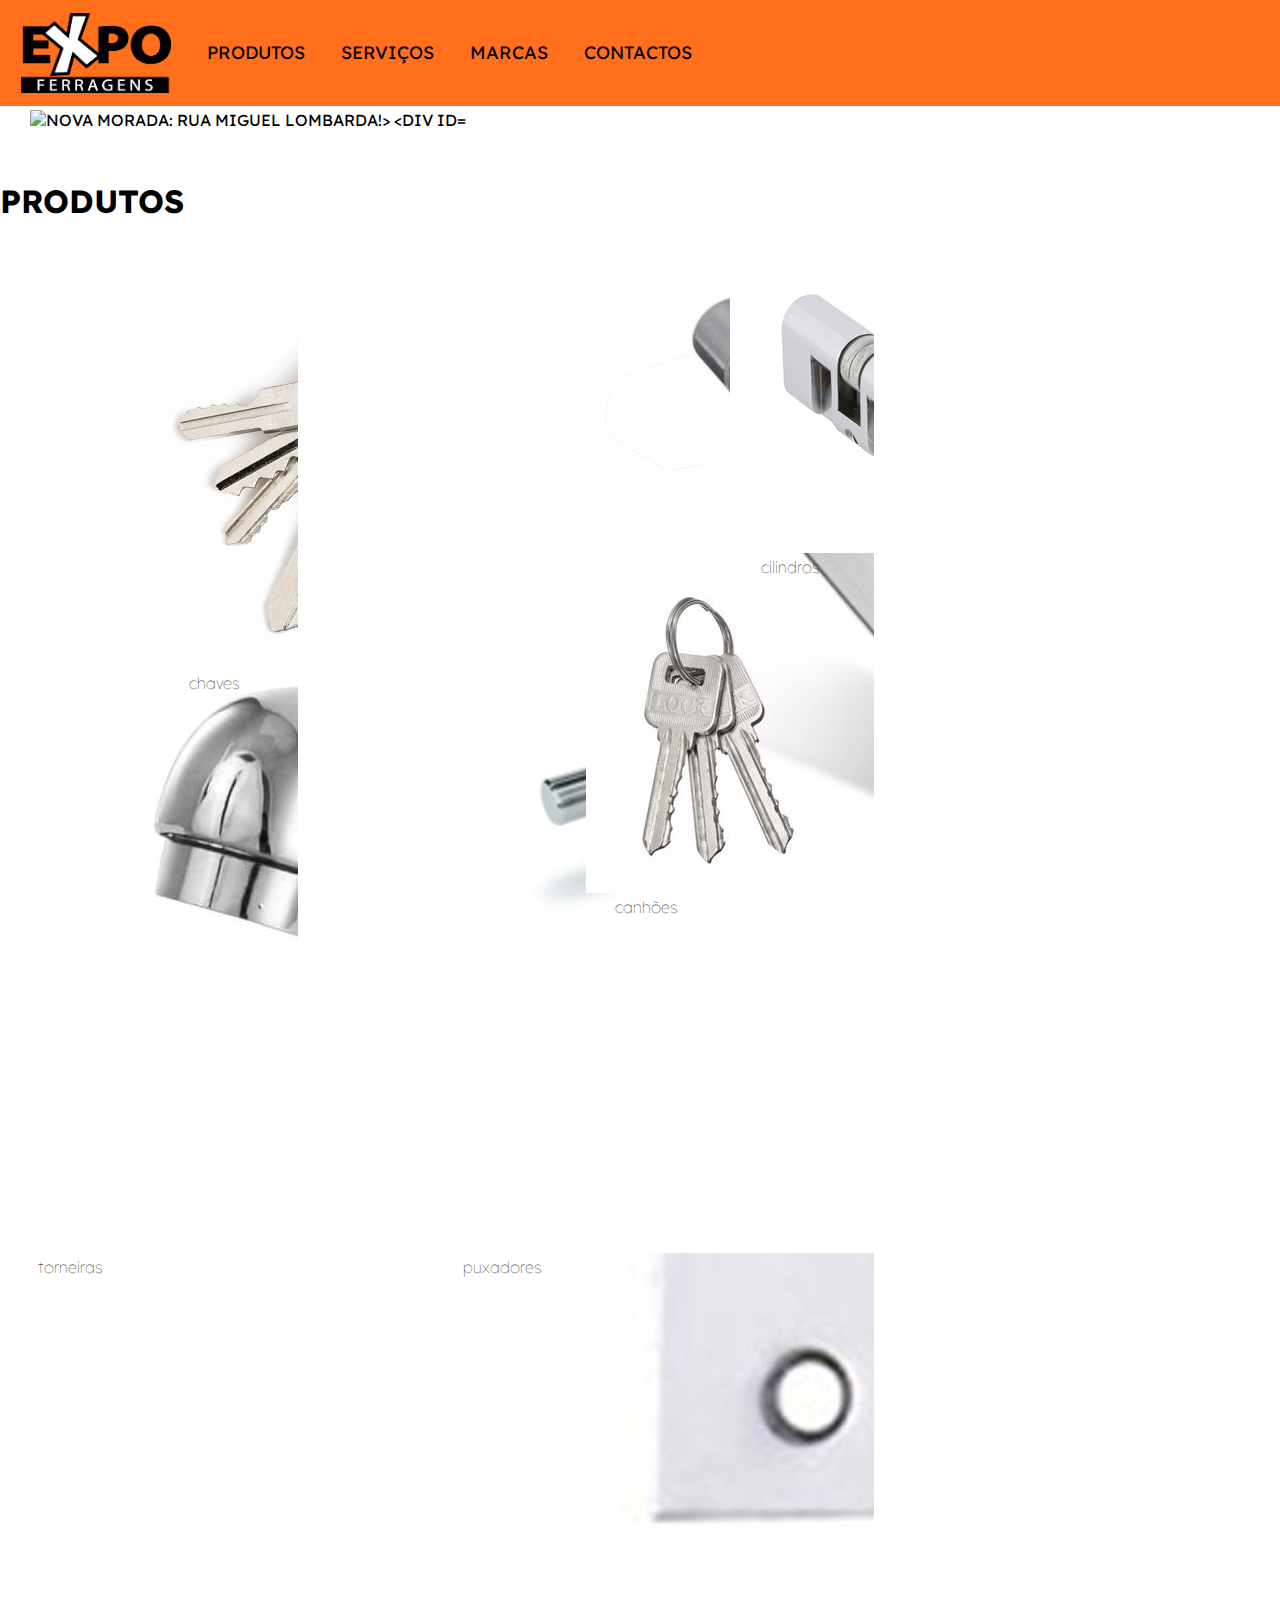
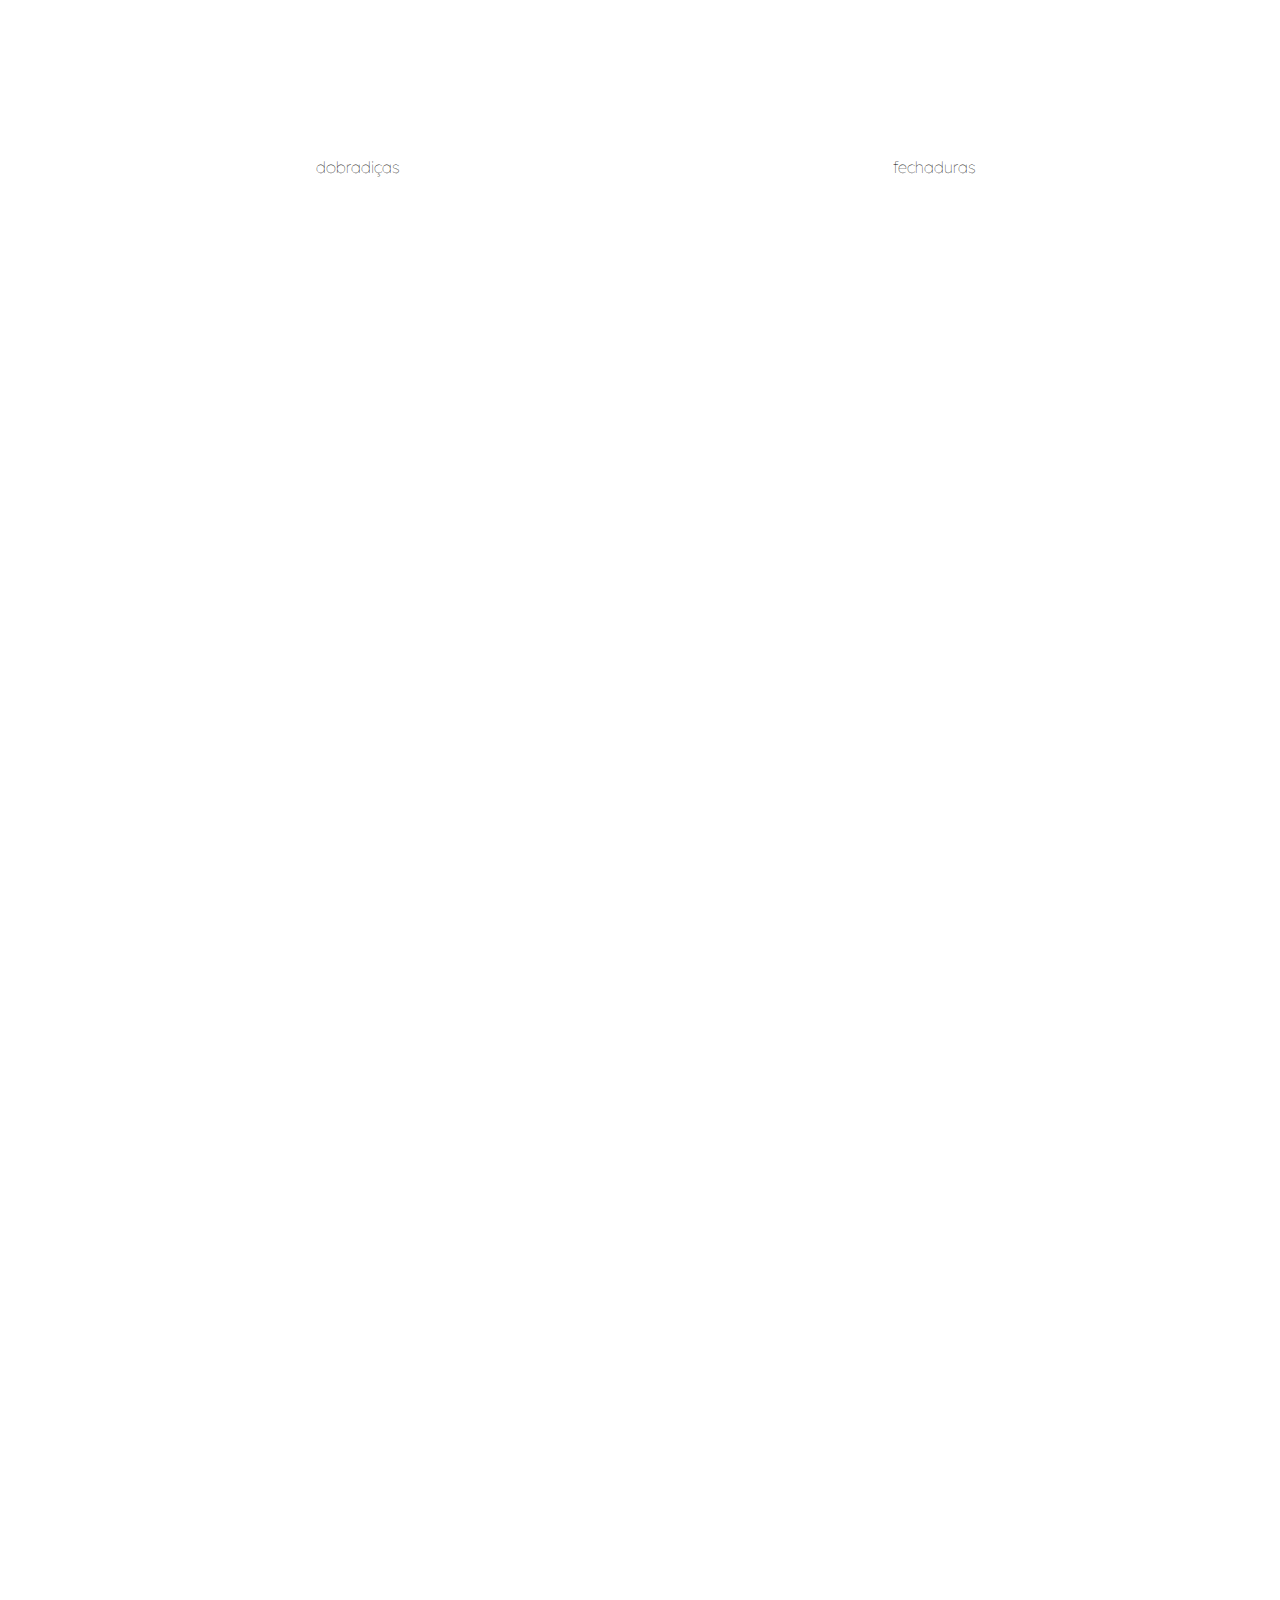
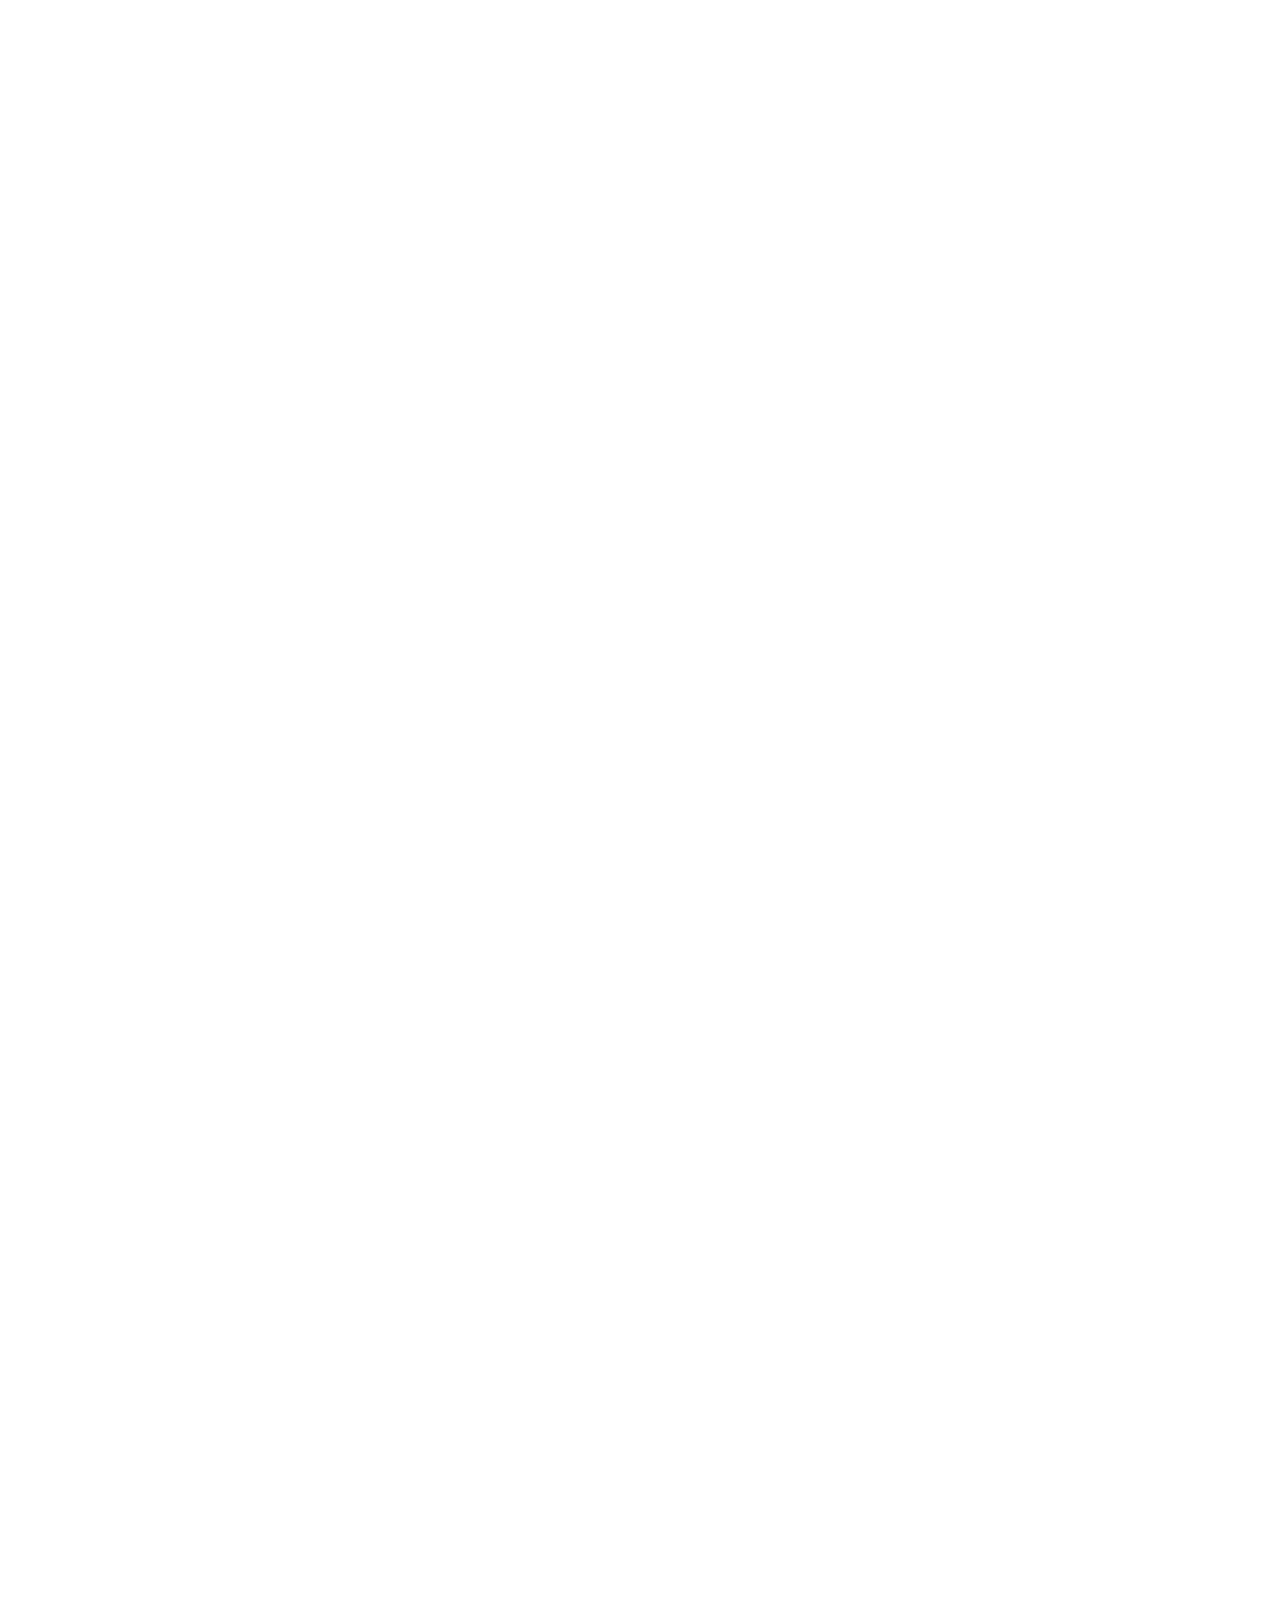
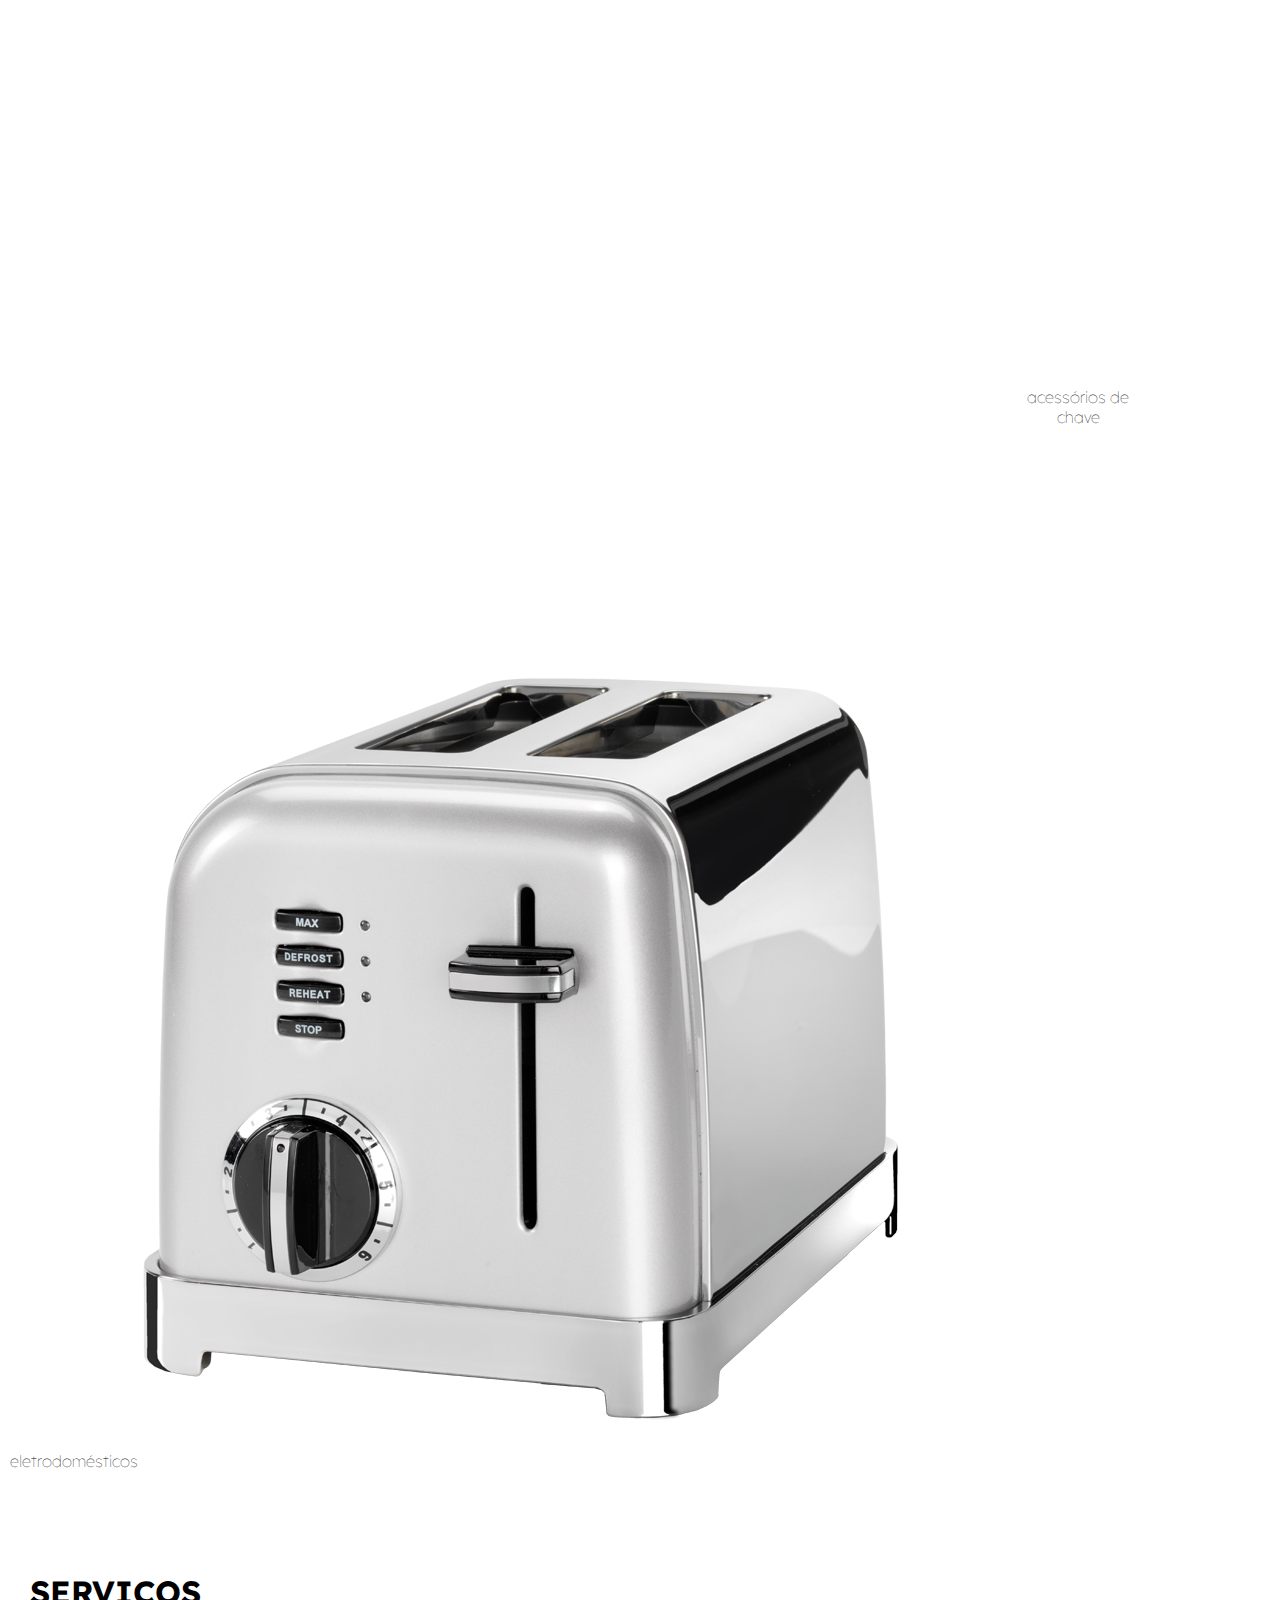
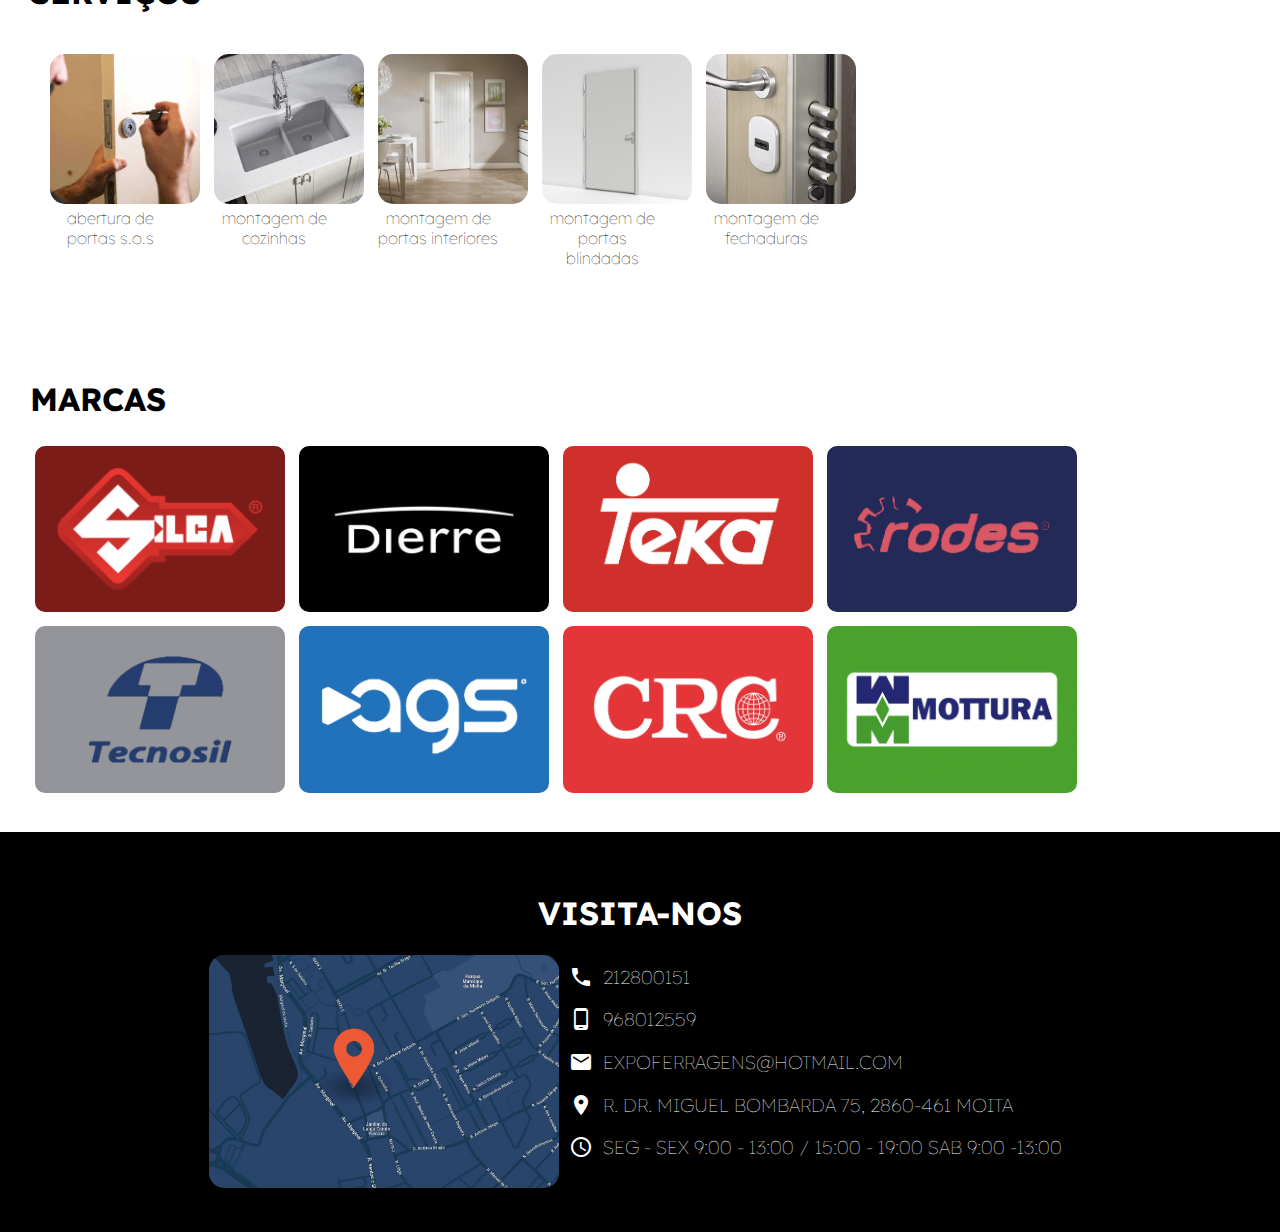
==== index.html @ 5c34d822 "Update index.html" ====
<!DOCTYPE html>
<html>

    <head>
        <link rel="stylesheet" href="https://fonts.googleapis.com/icon?family=Material+Icons">
        <link rel="stylesheet" href="https://fonts.googleapis.com/icon?family=Lexend+Deca">
        <link rel="stylesheet" href="style.css">
	<link rel="icon" type="image/x-icon" href="favicon.png">
        <title> EXPOFERRAGENS - Loja de Ferragens na Moita </title>
        <meta charset="UTF-8">
        <meta name="description" content="Somos uma loja de ferragens na moita que oferece todo o tipo de serviços como abertura de portas, montagem de cozinhas, montagem de portas interiores, montagem de portas blindadas, montagem de fechaduras. Temos ainda diversos produtos como torneiras, chaves, dobradiças, canhões, cilindros...  ">
        <meta name="keywords" content="chaves, torneiras, fechaduras, abetura de portas, montagem cozinhas">
        <script type="application/ld+json">
            {
              "@context": "https://schema.org",
              "@type": "LocalBusiness",
              "name": "ExpoFerragens - Loja de Ferragens",
              "address": {
                "@type": "PostalAddress",
                "streetAddress": "R. Dr. Miguel Bombarda 75, 2860-461 Moita",
                "addressLocality": "Lisboa",
                "addressCountry": "Portugal"
              },

              "geo": {
                "@type": "GeoCoordinates",
                "latitude": 38.65051,
                "longitude": -8.99222
              },
              "url": "https://expoferragens.pt",
              "telephone": "+351968012559",
              "openingHoursSpecification": [
                {
                  "@type": "OpeningHoursSpecification",
                  "dayOfWeek": [
                    "Monday",
                    "Tuesday",
                    "Wednsday",
                    "Thursday",
                    "Friday"
                  ],
                  "opens": "9:00",
                  "closes": "19:00"
                },

                {
                  "@type": "OpeningHoursSpecification",
                  "dayOfWeek": "Saturday",
                  "opens": "09:00",
                  "closes": "13:00"
                },
            }
        </script>
    </head>

    <div class="navbar">
        <img src="logo.png" alt="expoferragens">
            <a href="#produtos">Produtos</a>
            <a href="#servicos">Serviços</a>
            <a href="#marcas">Marcas</a>
            <a href="#footer">Contactos</a>
    </div>


 <body>
	<img src=newlocation.jpg" alt="nova morada: Rua Miguel Lombarda!>
	 
    <div id="produtos" class = "container-p">
        <h1> Produtos </h1>
        <div class="item">
        <img src="torneira.jpg" alt="torneiras">
        <span class="caption">Torneiras</span>
        </div>
        
        <div class="item">
        <img src="chaves.jpg" alt="chaves">
        <span class="caption">Chaves</span>
        </div>

        <div class="item">
        <img src="dobradica.jpg" alt="dobradiça">
        <span class="caption">Dobradiças</span>
        </div>

        <div class="item">
        <img src="puxador.png" alt="puxador">
        <span class="caption">Puxadores</span>
        </div>

        <div class="item">
        <img src="canhoes.jpg" alt="canhoes">
        <span class="caption">Canhões</span>
        </div>

        <div class="item">
        <img src="cilindros.jpg" alt="cilindros">
        <span class="caption">Cilindros</span>
        </div>

        <div class="item">
        <img src="fechadura.jpg" alt="fechadura">
        <span class="caption">Fechaduras</span>
        </div>

        <div class="item">
        <img src="acess.jpg" alt="acessorios">
        <span class="caption">Acessórios de chave</span>
        </div>

        <div class="item">
        <img src="eletro.jpg" alt="eletrodomesticos">
        <span class="caption">Eletrodomésticos </span>
        </div>
        
    </div>
    
    <div id="servicos" class = "container-s">
        <h1> Serviços </h1>
        
        <div class="item">
        <img src="portas.jpg" alt="portas">
        <span class="caption">Abertura de portas S.O.S</span>
        </div>   
        
        <div class="item">
        <img src="cozinhas.jpg" alt="cozinhas">
        <span class="caption">Montagem de Cozinhas</span>
        </div>    

        <div class="item">
        <img src="int.png" alt="interiores">
        <span class="caption">Montagem de Portas Interiores</span>
        </div>

        <div class="item">
            <img src="blind.png" alt="blindadas">
            <span class="caption">Montagem de Portas Blindadas</span>
        </div>
        
        <div class="item">
            <img src="fechaduras.jpg" alt="fechaduras">
            <span class="caption">Montagem de Fechaduras</span>
            </div>
    </div>

    <div id="marcas" class = "container-m">
        <h1> Marcas </h1>
        <img src="silca.jpg" alt="silca">
        <img src="dierre.jpg" alt="dierre">
        <img src="teka.jpg" alt="teka">
        <img src="rodes.jpg" alt="rodes">      
        <img src="tecnosil.jpg" alt="tecnosil">      
        <img src="ags.jpg" alt="ags">
        <img src="crc.jpg" alt="crc">
        <img src="mottura.jpg" alt="mottura">
    </div>

    <div id="footer" class="footer" >
        <div class="title">
            <h1> Visita-nos</h1>
        </div>
         <div class="info">
            
            <div class="mapa"> 
                
            <a href="https://www.google.com/maps/place/R.+Dr.+Miguel+Bombarda+75,+2860-461+Moita/@38.65055,-9.0009624,15z/data=!3m1!4b1!4m5!3m4!1s0xd19380d159ca9e3:0x2329a85b4d6bf8f6!8m2!3d38.6505503!4d-8.9922076">
            <img src="map.jpg" alt="Ver no Google Maps">
            </a>
            </div>
            
            <div class="contactos">
               <div class="icon"> 
               		<i class="material-icons"> phone</i> 
               		<h3>212800151</h3>
               </div>

				<div class="icon">
					<i class="material-icons"> phone_android</i>
					<h3> 968012559</h3>
				</div>

               <div class="icon">
                    <i class="material-icons"> email</i>
                    <h3> expoferragens@hotmail.com </h3>
               </div>
               
               
               <div class="icon">     
					<i class="material-icons"> location_on</i>
					<h3> R. Dr. Miguel Bombarda 75, 2860-461 Moita </h3>
               </div>
                
               <div class="icon">
                  <i class="material-icons"> access_time</i>
                  <h3> Seg - Sex 9:00 - 13:00 / 15:00 - 19:00 Sab 9:00 -13:00 </h3>
               </div>
           
            </div>
        </div>
       
    </div>
</body>

</html>
---- style.css ----
body {
    text-transform: uppercase;
    background-color: white;
    margin: 0px;
    font-family: lexend deca, sans-serif;
}


/* Nav */
.navbar {
   text-transform: uppercase;
    overflow: hidden;
    background-color: #FF6F1C;
    position: fixed;
    top: 0;
    width: 100%;
    padding: 3px;
    text-align: center;
    display: flex;
    align-items: center;
  }
  
  .navbar a {
    float: left;
    display: block;
    color: black;
    text-align: right;
    padding: 20px 18px;
    text-decoration: none;
    font-size: 18px;
  }
  
  .navbar a:hover {
    color: white;
  }

  .navbar img {
    float: left;
    display: block;
    padding: 10px 18px;
    width: 150px;
    height: auto;
  }

  /*content */

  .item {
    text-transform: lowercase;
    font-weight: lighter;
    vertical-align: top;
    display: inline-block;
    text-align: center;
    width: 120px;
    padding: 10px;
    justify-content: center;
  }

  .caption {
    display: block;
    justify-content: center;
  }
  
  /*produto*/
  .container-p {
    padding: 30px;
    margin-top: 60px;
    padding-top: 50px;
    justify-content: center;
  }

  .container-p img {
    width: 100px;
    height: 100px;
  }


  /*servico*/
  .container-s .item {
    display: inline-block;
    text-align: center;
    width: 120px;
    padding: 20px;

  }

  .container-s  {
    padding: 30px;
    margin-top: 60px;
    padding-top: 10px;
    justify-content: center;
  }

  .container-s img {
    width: 150px;
    height: auto;
    border-radius: 15px;
  }

  /*marca*/

  .container-m .item {
    display: inline-block;
    text-align: center;
    width: 120px;
    padding: 20px;

  }

  .container-m  {
    padding: 30px;
    margin-top: 30px;
    padding-top: 10px;
  }

  .container-m img {
    padding: 5px 5px;
    width: 250px;
    height: auto;
    border-radius: 15px;
  }



  /*footer */
  .footer { 
    text-transform: uppercase;
    padding:40px 15px ;
    background-color: black;
    color: white;
    display: flex;
    justify-content: center;
    flex-direction: column;

  }

  .title {
    display: flex;
    justify-content: center;
  }
  
  .footer h3 {
    font-weight:lighter;
    margin-top: 0px;
  }

  .footer .info {
    display: flex;
    flex-direction: row;
    justify-content: center;
  }

  .footer img {
   width: 350px;
   height: auto;
   border-radius: 15px;
  }

  .material-icons {
    vertical-align: middle;
    position: relative;
    margin-right: 10px;
    display: flex;
    flex-direction: row;
  }

  .contactos {
    padding: 10px 10px;
    justify-content: flex-start;
    align-items: flex-start;
    display: flex;
    flex-direction: column;
  }
  .contactos .icon {
    justify-content: flex-start;
    align-items: flex-start;
    display: flex;
    flex-direction: row;
  }

/* Responsive */

@media (max-width: 715px) {

    .body {
      display: flex;
      justify-content: center;

    }
    .navbar a {
      opacity: 0;
    }

    .navbar img {
      justify-content: center;
    }

    .footer .info  {
      flex-direction: column;
      justify-content: center;
      display: flex;
      padding: 10px 10px;
    
    }

    .footer {
      flex-direction: column;
      justify-content: center;
      align-content: center;
    }

    

}
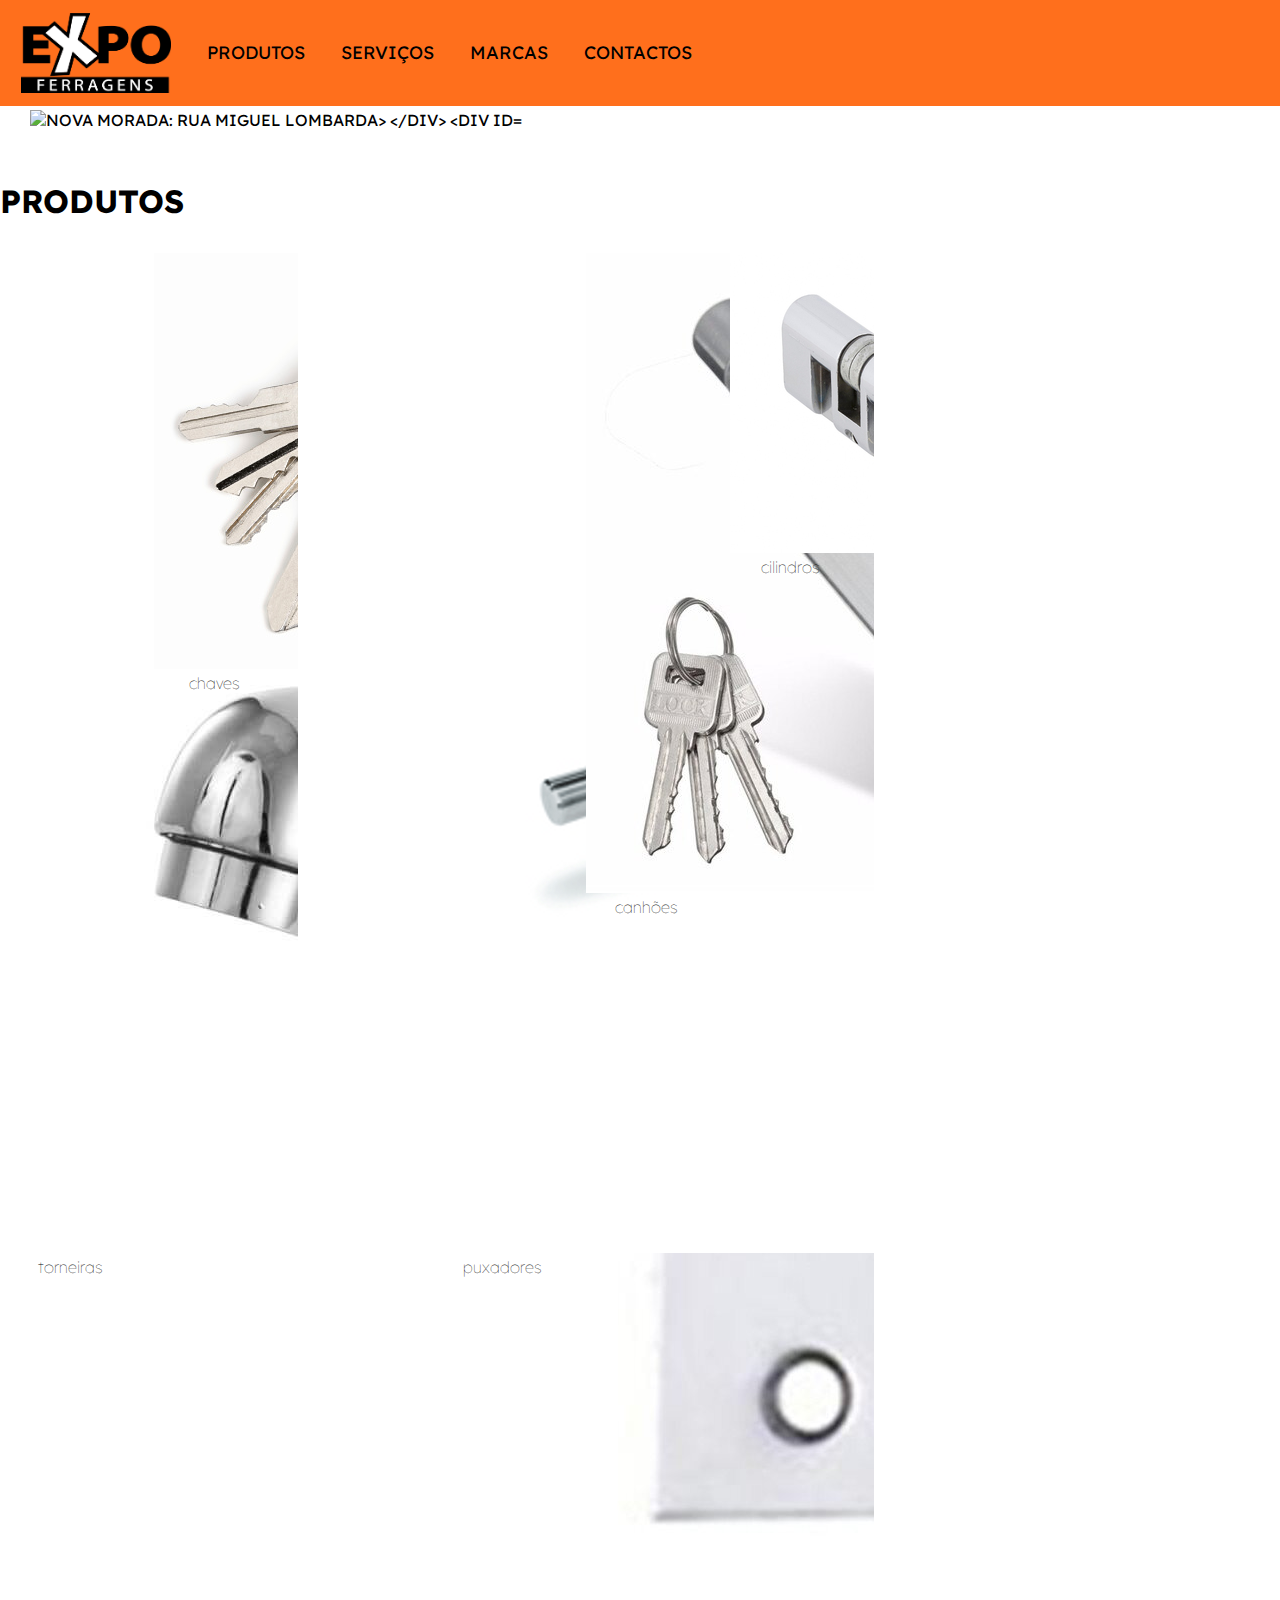
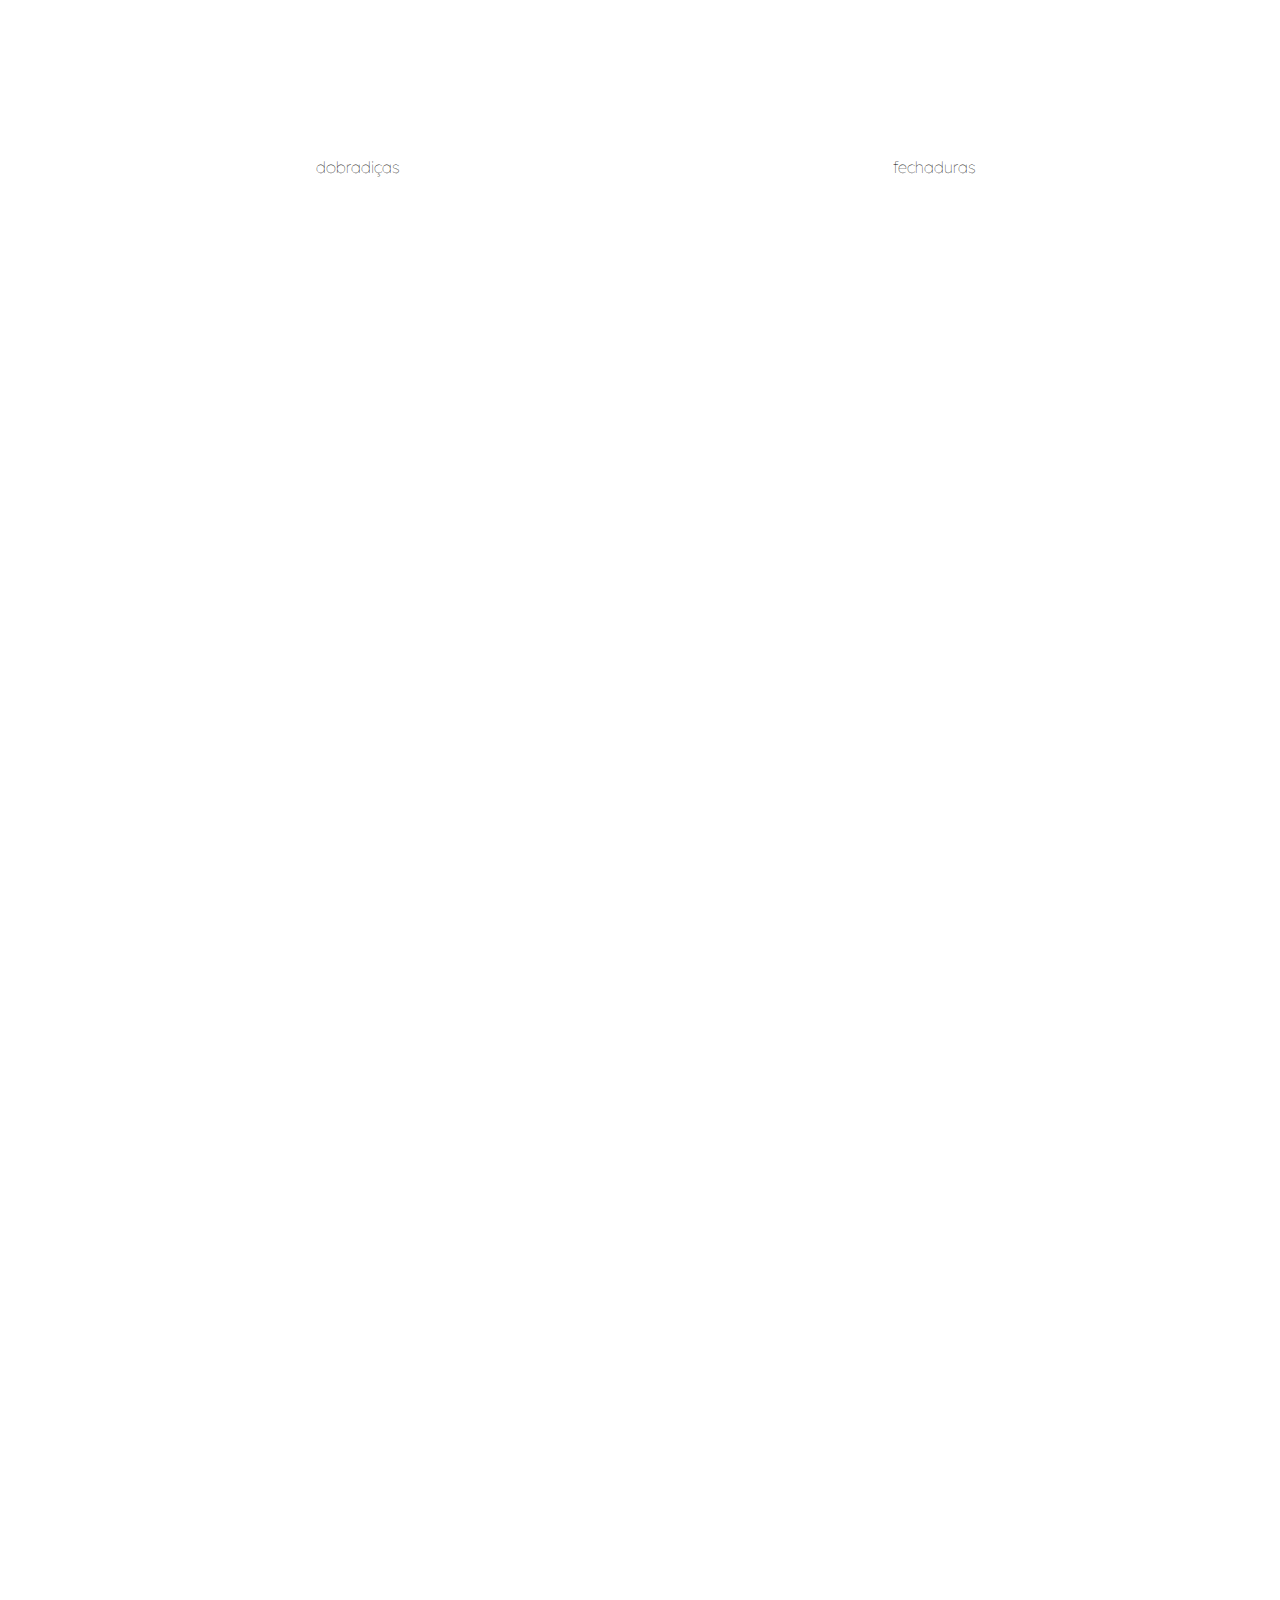
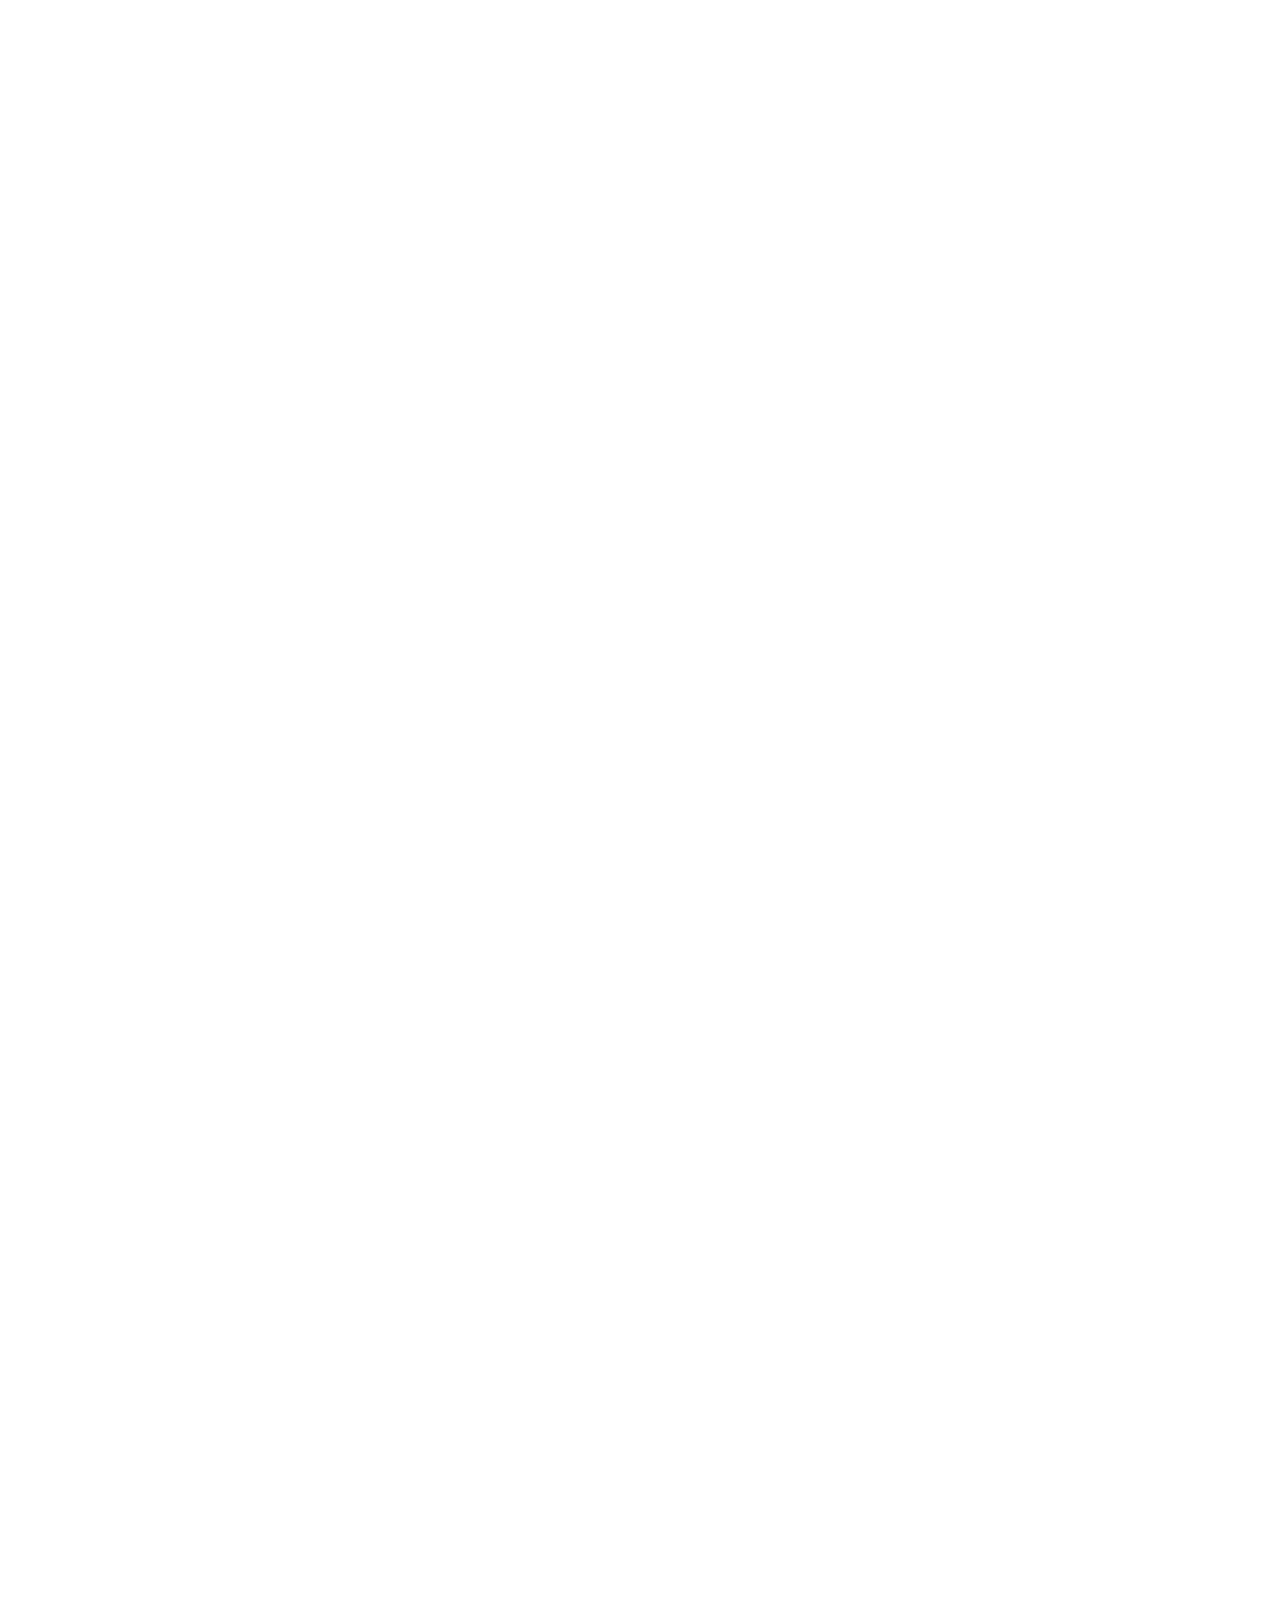
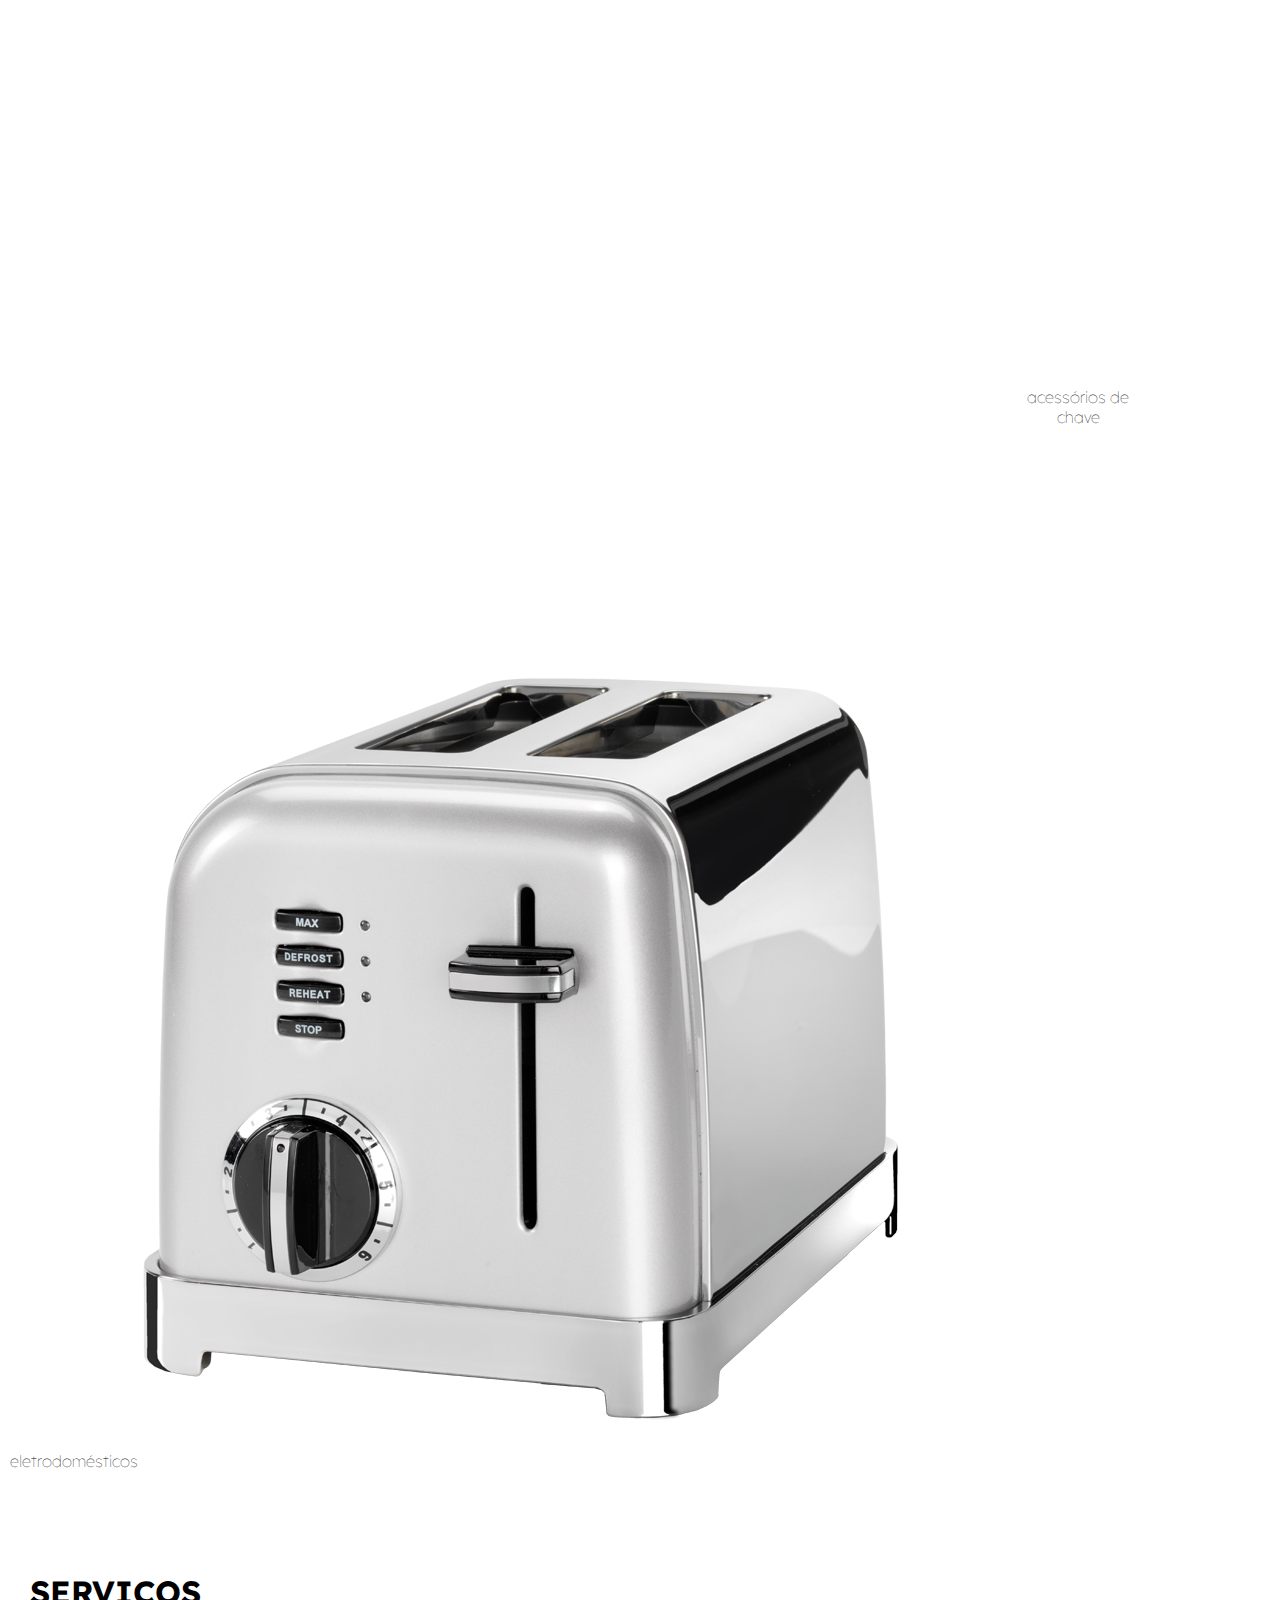
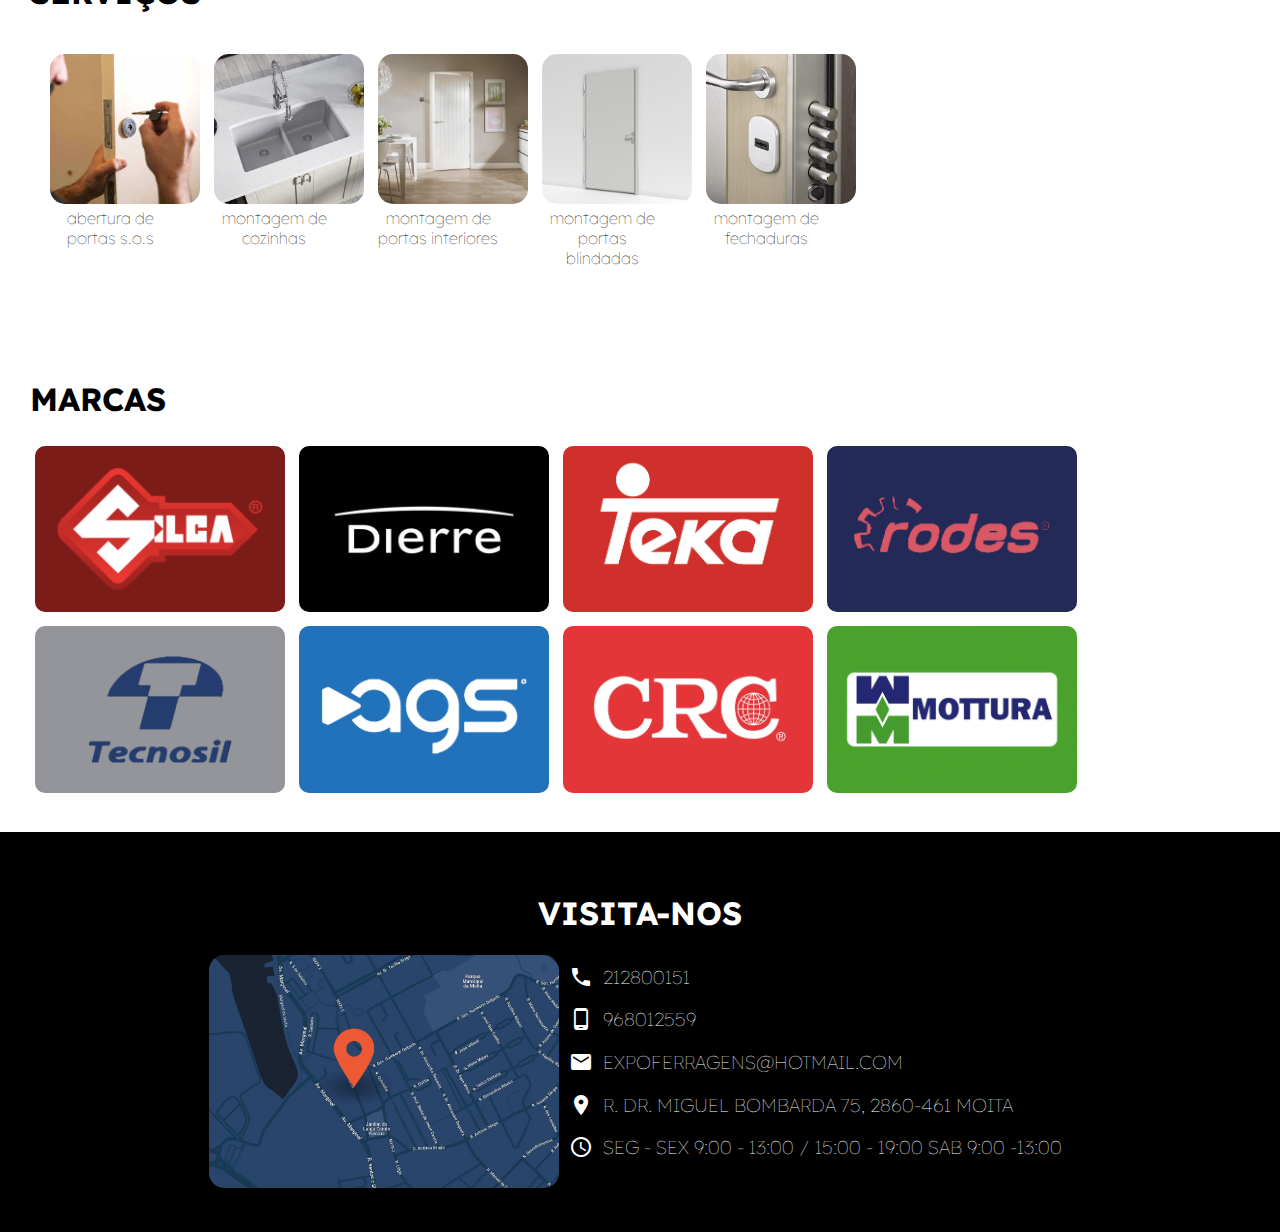
==== commit bc1eeac9: "Update index.html" ====
--- a/index.html
+++ b/index.html
@@ -63,7 +63,9 @@
 
 
  <body>
-	<img src=newlocation.jpg" alt="nova morada: Rua Miguel Lombarda!>
+    <div id="news" class="news">
+	<img src=newlocation.jpg" alt="nova morada: Rua Miguel Lombarda>
+    </div>
 	 
     <div id="produtos" class = "container-p">
         <h1> Produtos </h1>
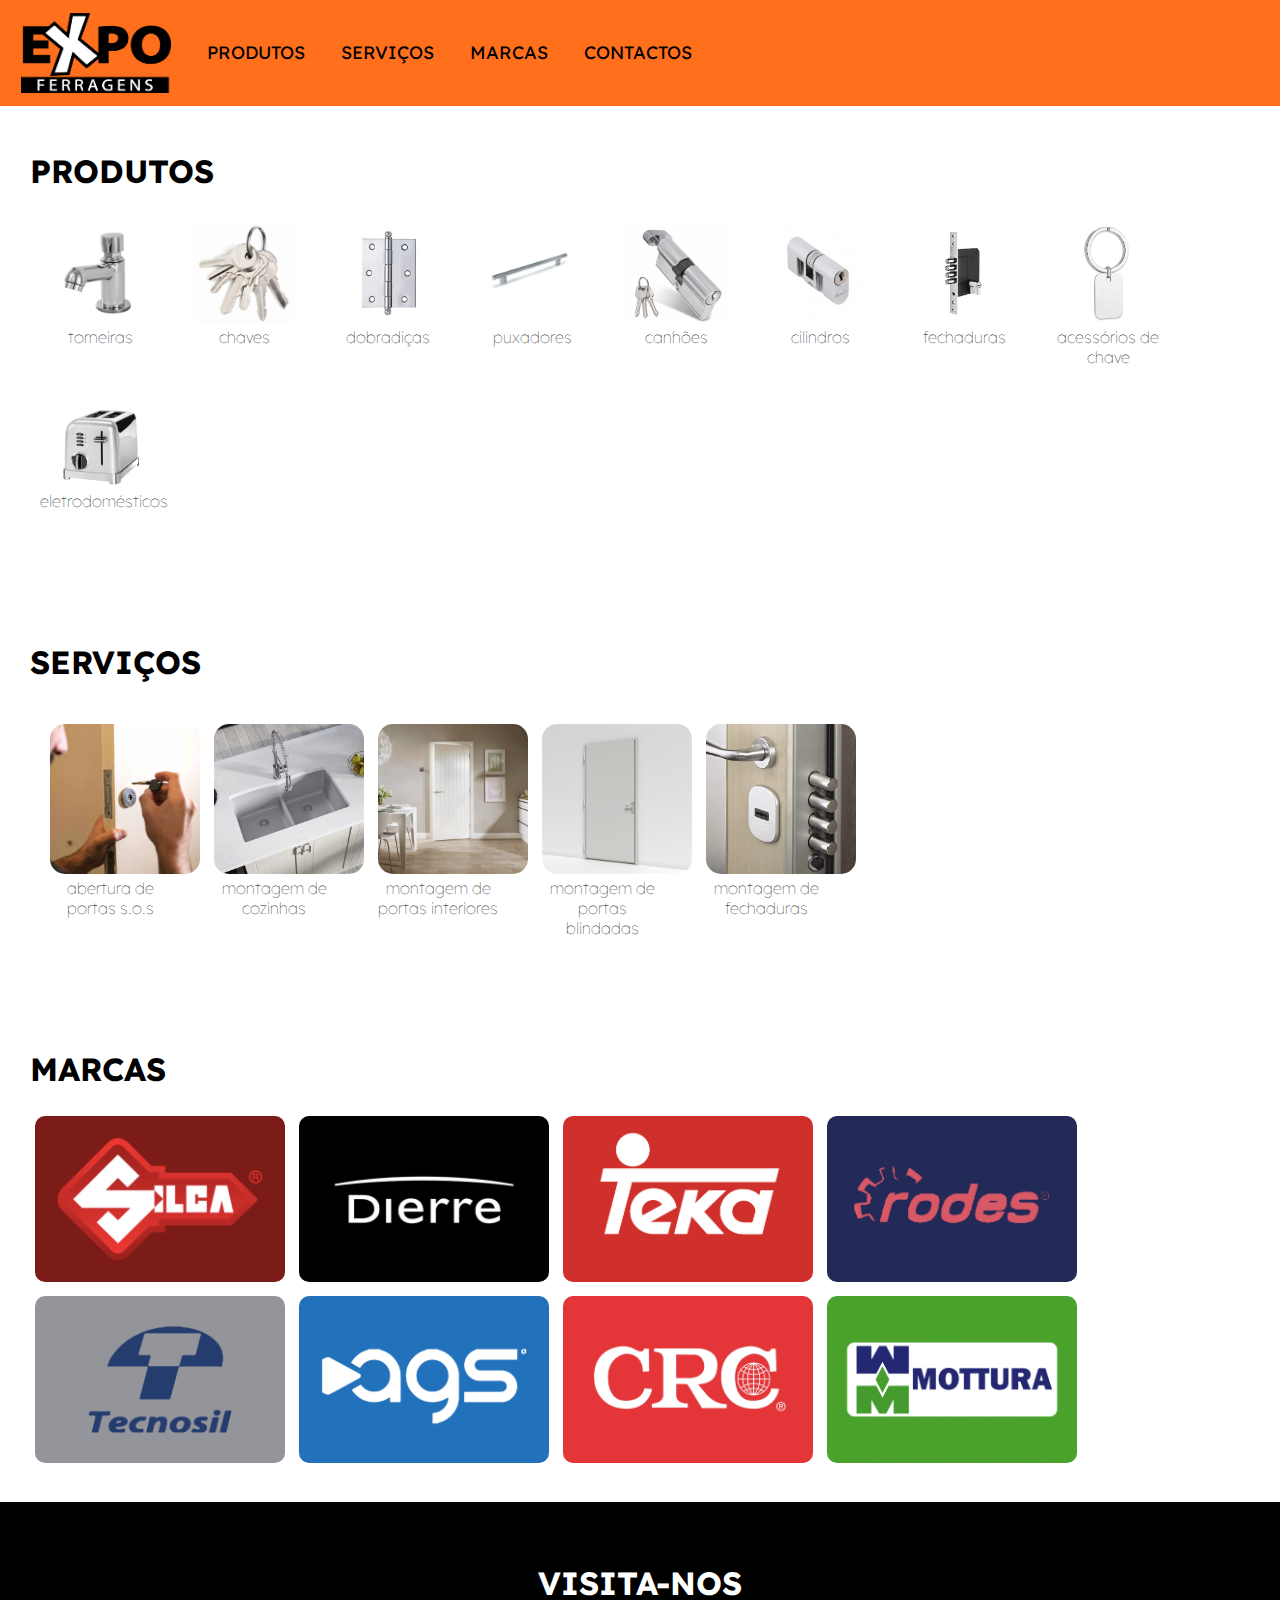
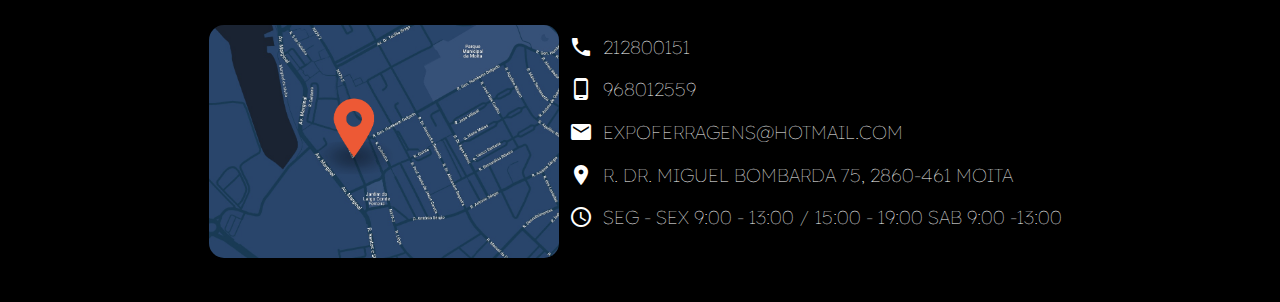
==== commit 2d0885b8: "Update index.html" ====
--- a/index.html
+++ b/index.html
@@ -64,7 +64,7 @@
 
  <body>
     <div id="news" class="news">
-	<img src=newlocation.jpg" alt="nova morada: Rua Miguel Lombarda>
+	<img src=newlocation.jpg" alt="nova morada: Rua Miguel Lombarda">
     </div>
 	 
     <div id="produtos" class = "container-p">
--- a/style.css
+++ b/style.css
@@ -44,6 +44,9 @@
 
   /*content */
 
+  .news {
+      justify-content: cente
+  }
   .item {
     text-transform: lowercase;
     font-weight: lighter;
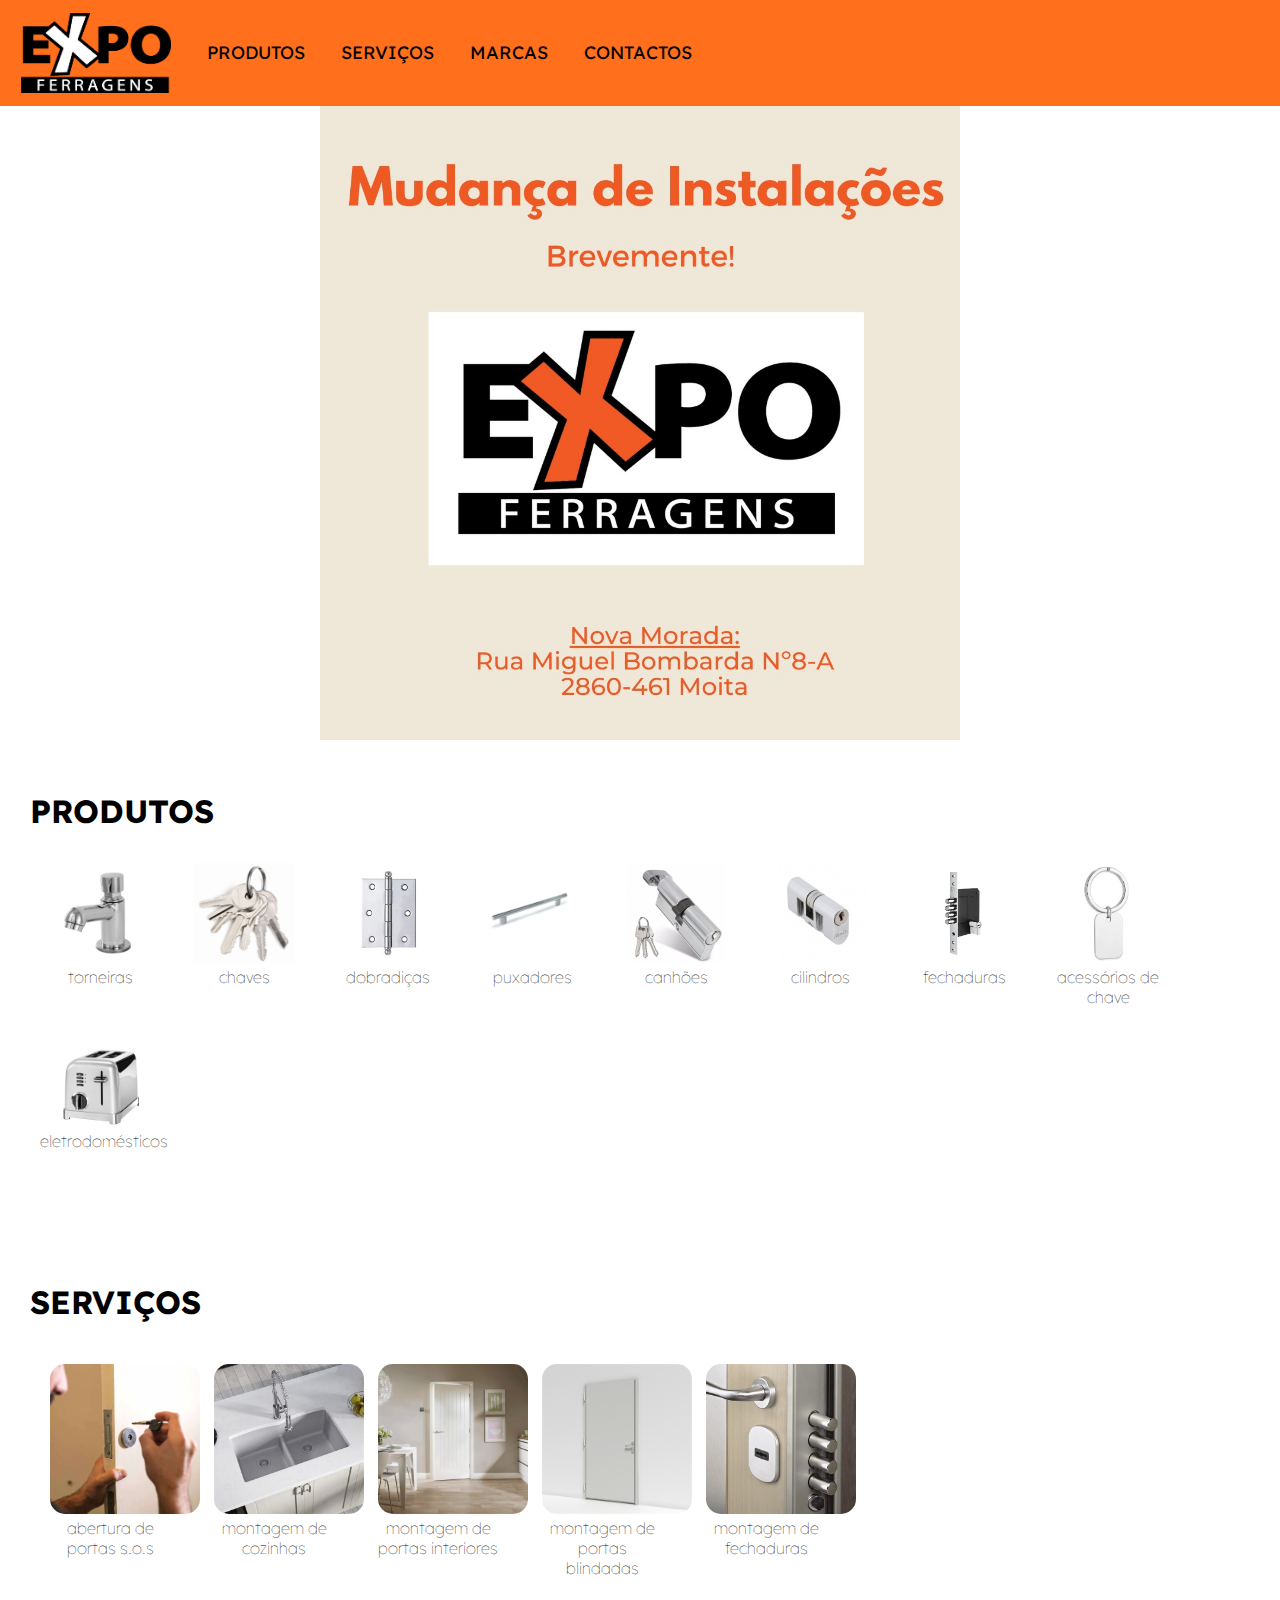
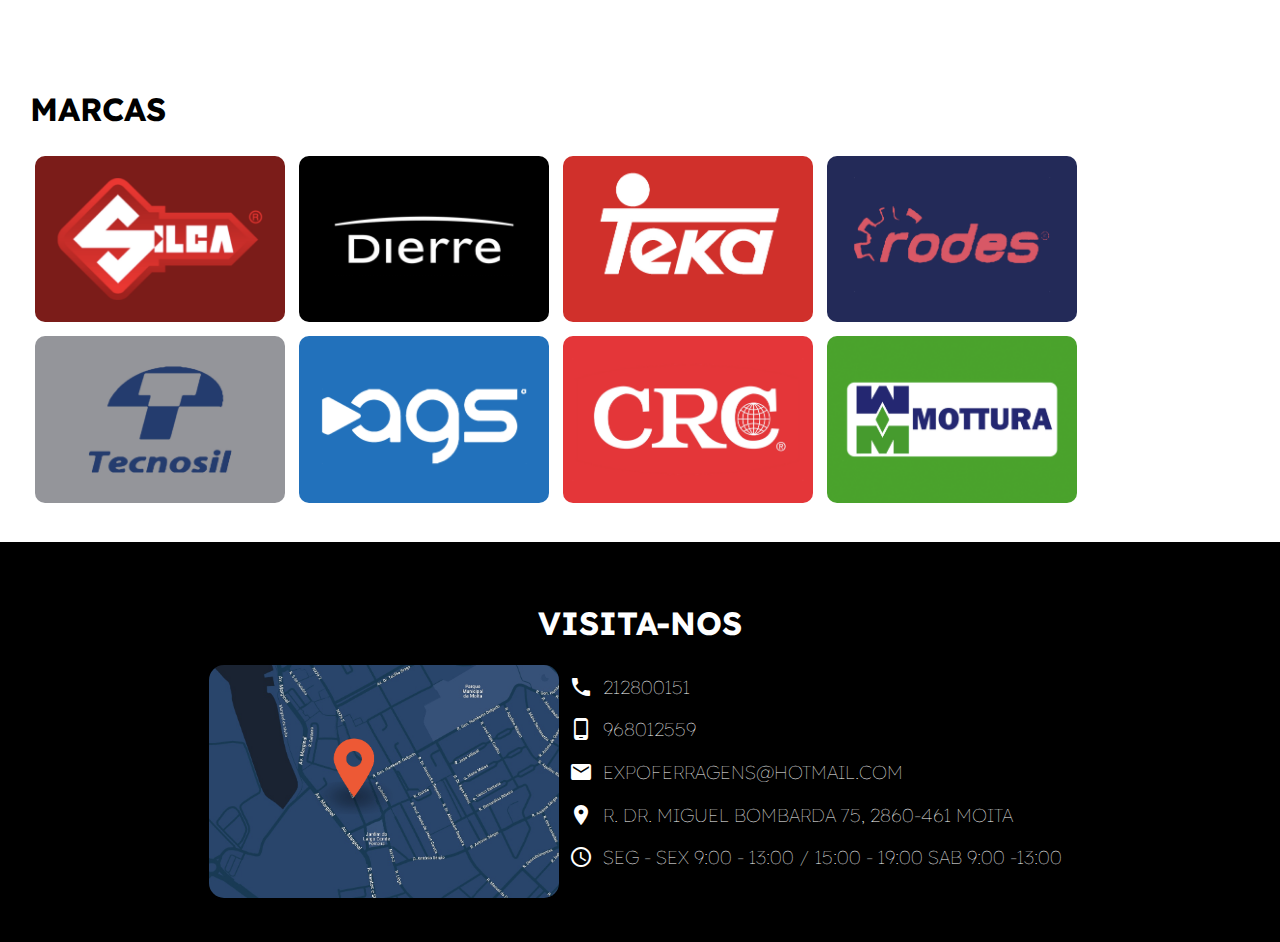
==== commit 08b96cfc: "instalacoes" ====
--- a/index.html
+++ b/index.html
@@ -63,8 +63,8 @@
 
 
  <body>
-    <div id="news" class="news">
-	<img src=newlocation.jpg" alt="nova morada: Rua Miguel Lombarda">
+    <div id="news">
+	<img src="newlocation.jpg" alt="nova morada: Rua Miguel Lombarda">
     </div>
 	 
     <div id="produtos" class = "container-p">
--- a/style.css
+++ b/style.css
@@ -44,8 +44,15 @@
 
   /*content */
 
-  .news {
-      justify-content: cente
+  #news {
+    display: flex;
+    justify-content: center;
+    align-items: center;
+    margin-top: 100px;
+  }
+
+  #news  img { 
+    width: 50%;
   }
   .item {
     text-transform: lowercase;
@@ -66,8 +73,6 @@
   /*produto*/
   .container-p {
     padding: 30px;
-    margin-top: 60px;
-    padding-top: 50px;
     justify-content: center;
   }
 
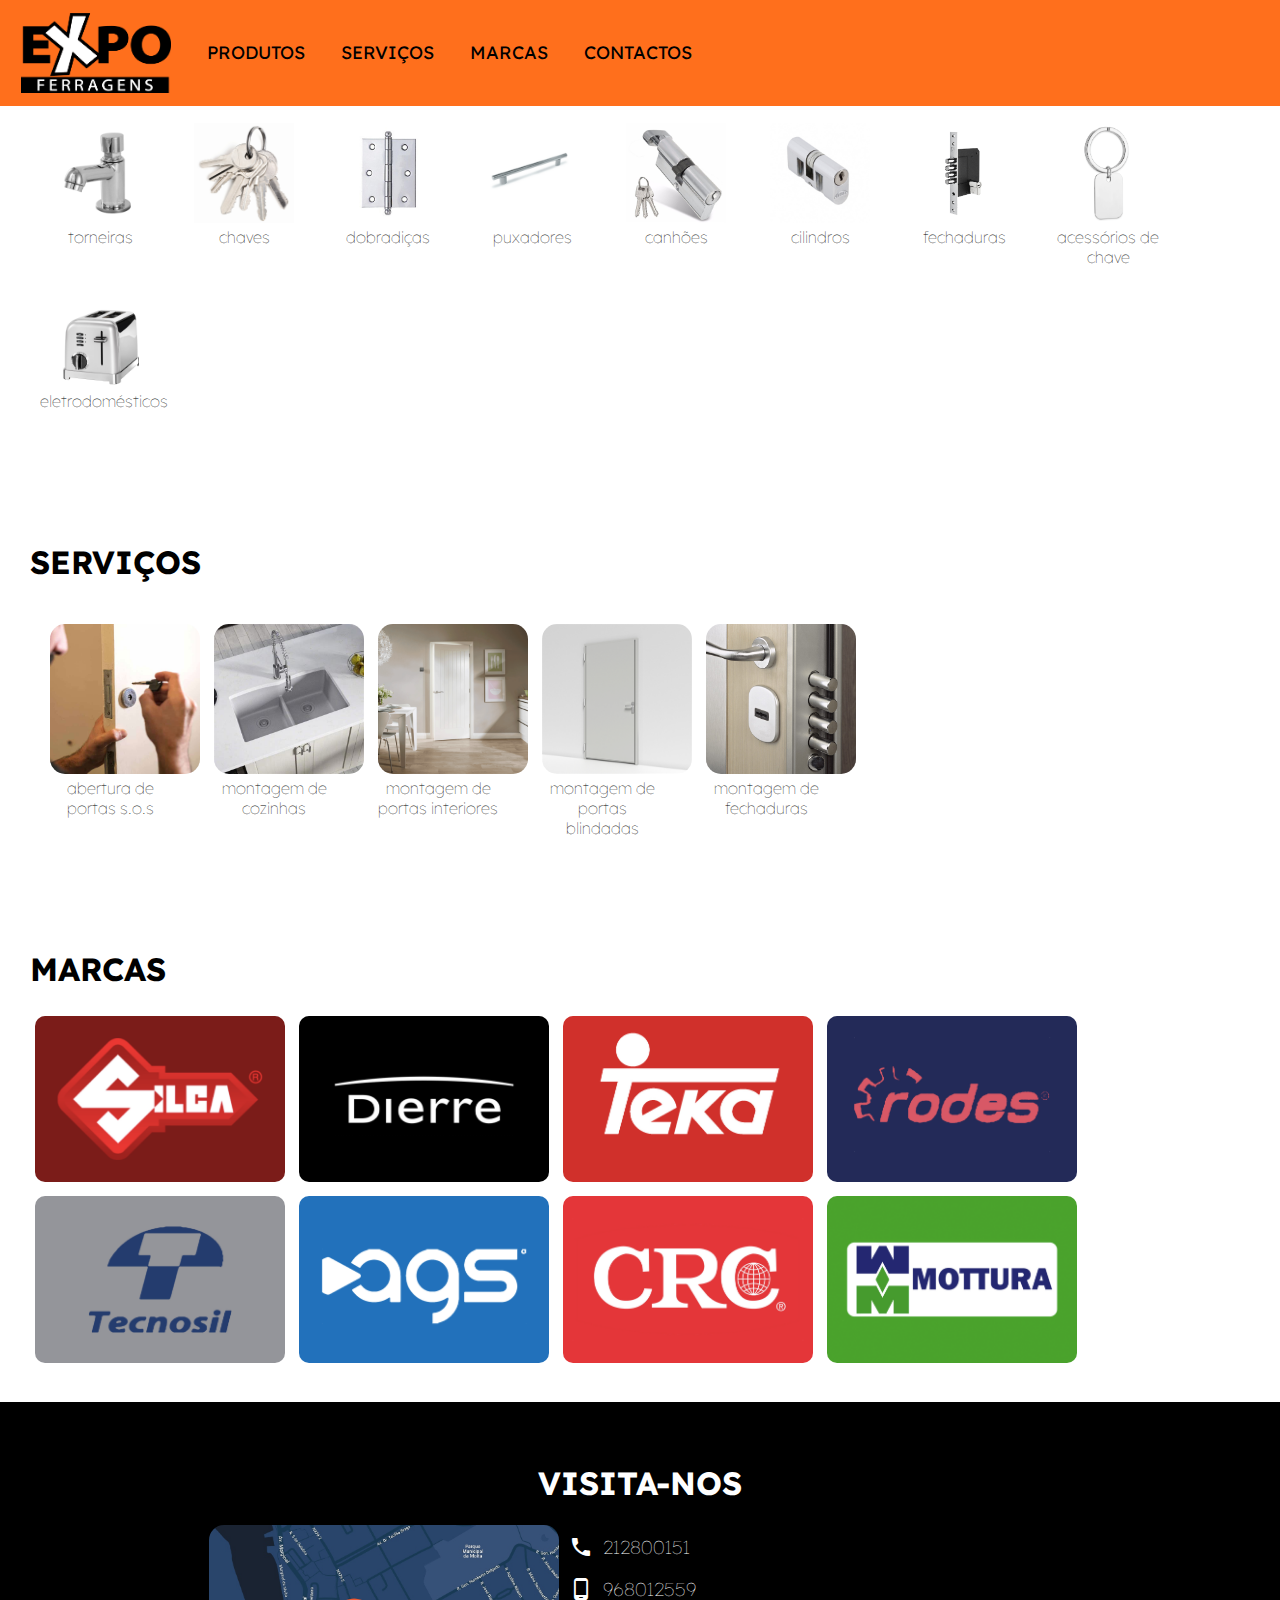
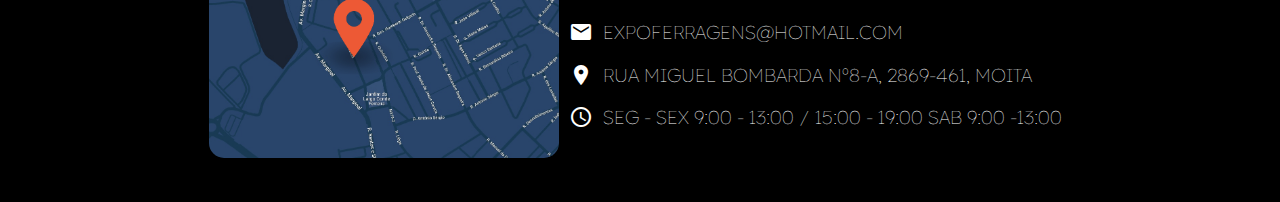
==== commit 74fd2439: "Update index.html" ====
--- a/index.html
+++ b/index.html
@@ -63,9 +63,6 @@
 
 
  <body>
-    <div id="news">
-	<img src="newlocation.jpg" alt="nova morada: Rua Miguel Lombarda">
-    </div>
 	 
     <div id="produtos" class = "container-p">
         <h1> Produtos </h1>
@@ -189,7 +186,7 @@
                
                <div class="icon">     
 					<i class="material-icons"> location_on</i>
-					<h3> R. Dr. Miguel Bombarda 75, 2860-461 Moita </h3>
+					<h3> Rua Miguel Bombarda Nº8-A, 2869-461, Moita </h3>
                </div>
                 
                <div class="icon">
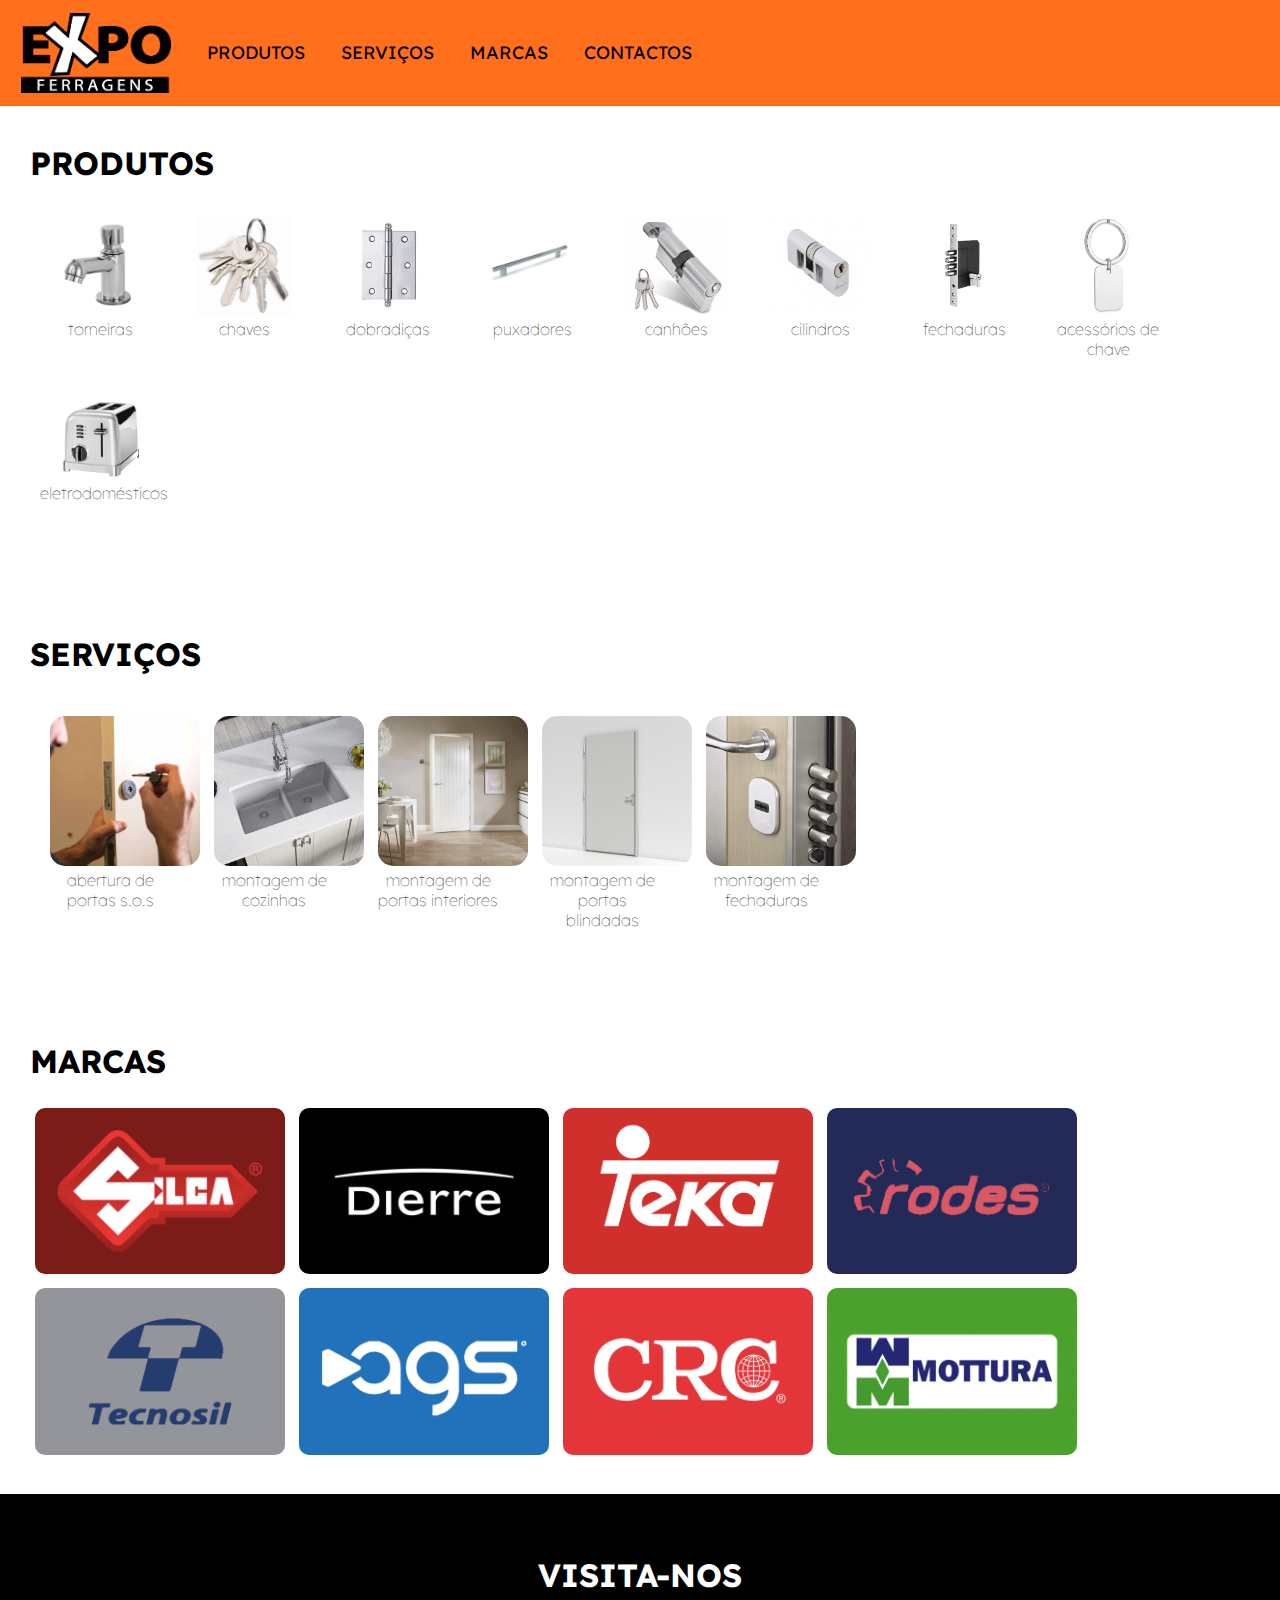
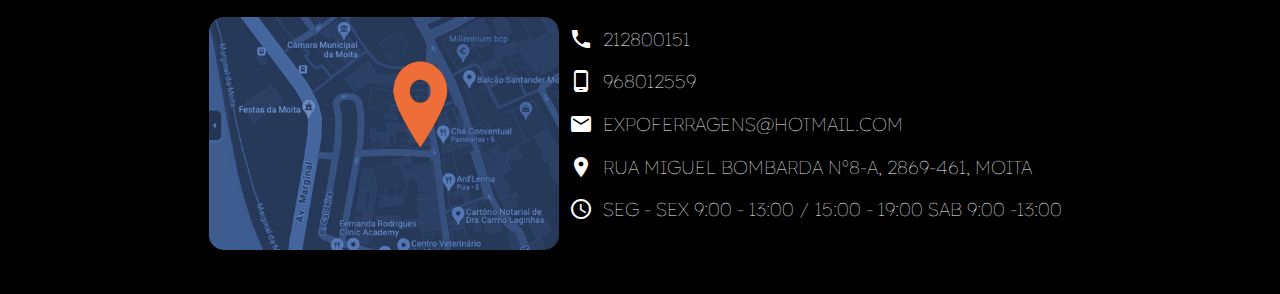
==== commit a8969f6d: "modal" ====
--- a/index.html
+++ b/index.html
@@ -63,6 +63,16 @@
 
 
  <body>
+
+ <input type="checkbox" id="modal" checked>
+
+    <div id="modal-container">
+    	<div class="modal-content">
+     	 <label for="modal" class="close-btn">&times;</label>
+     	 <img src="porta-blindada.jpg" alt="Modal Image" class="modal-image">
+    	  <p class="modal-text">Temos portas blindadas!</p>
+   	 </div>
+    </div>
 	 
     <div id="produtos" class = "container-p">
         <h1> Produtos </h1>
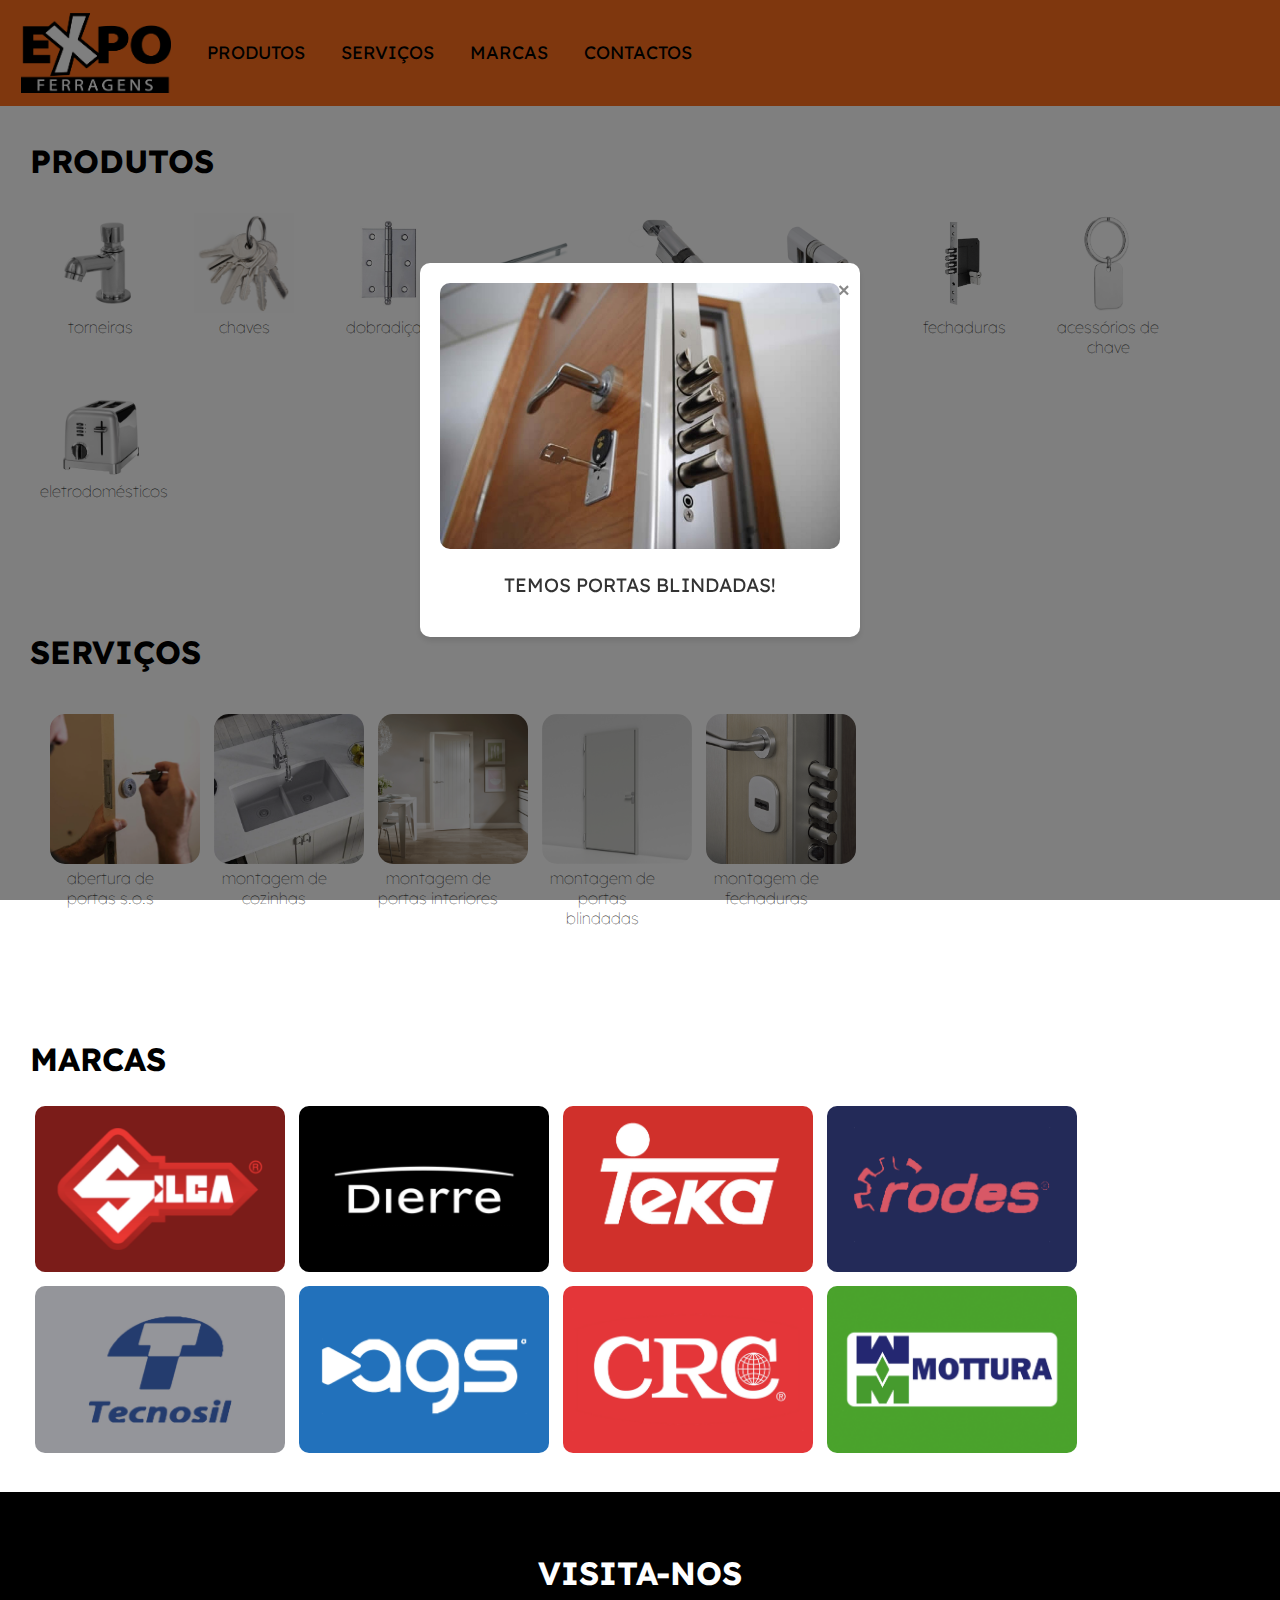
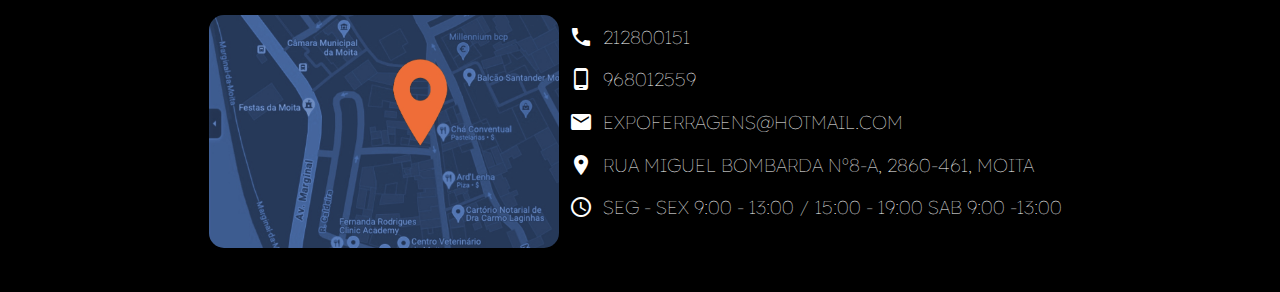
==== commit cc32e9ca: "Update index.html" ====
--- a/index.html
+++ b/index.html
@@ -196,7 +196,7 @@
                
                <div class="icon">     
 					<i class="material-icons"> location_on</i>
-					<h3> Rua Miguel Bombarda Nº8-A, 2869-461, Moita </h3>
+					<h3> Rua Miguel Bombarda Nº8-A, 2860-461, Moita </h3>
                </div>
                 
                <div class="icon">
--- a/style.css
+++ b/style.css
@@ -3,6 +3,67 @@
     background-color: white;
     margin: 0px;
     font-family: lexend deca, sans-serif;
+    margin-top: 90px;
+}
+
+/* Modal container */
+#modal-container {
+  position: fixed;
+  inset: 0;
+  background-color: rgba(0, 0, 0, 0.5);
+  display: flex;
+  justify-content: center;
+  align-items: center;
+  z-index: 1000;
+}
+
+/* Hide modal when checkbox is unchecked */
+#modal:not(:checked) + #modal-container {
+  display: none; /* Hide modal when checkbox is unchecked */
+}
+
+/* Modal content */
+.modal-content {
+  background: #fff;
+  border-radius: 10px;
+  padding: 20px;
+  max-width: 400px;
+  width: 90%;
+  text-align: center;
+  position: relative;
+  box-shadow: 0 4px 6px rgba(0, 0, 0, 0.1);
+}
+
+.modal-image {
+  max-width: 100%;
+  border-radius: 10px;
+}
+
+.modal-text {
+  margin: 20px 0;
+  font-size: 1.2rem;
+  color: #333;
+}
+
+/* Close button */
+.close-btn {
+  position: absolute;
+  top: 10px;
+  right: 10px;
+  background: none;
+  border: none;
+  font-size: 1.5rem;
+  cursor: pointer;
+  color: #888;
+}
+
+.close-btn:hover {
+  color: #555;
+}
+
+/* Hide the checkbox */
+#modal {
+  display: none;
 }
 
 
